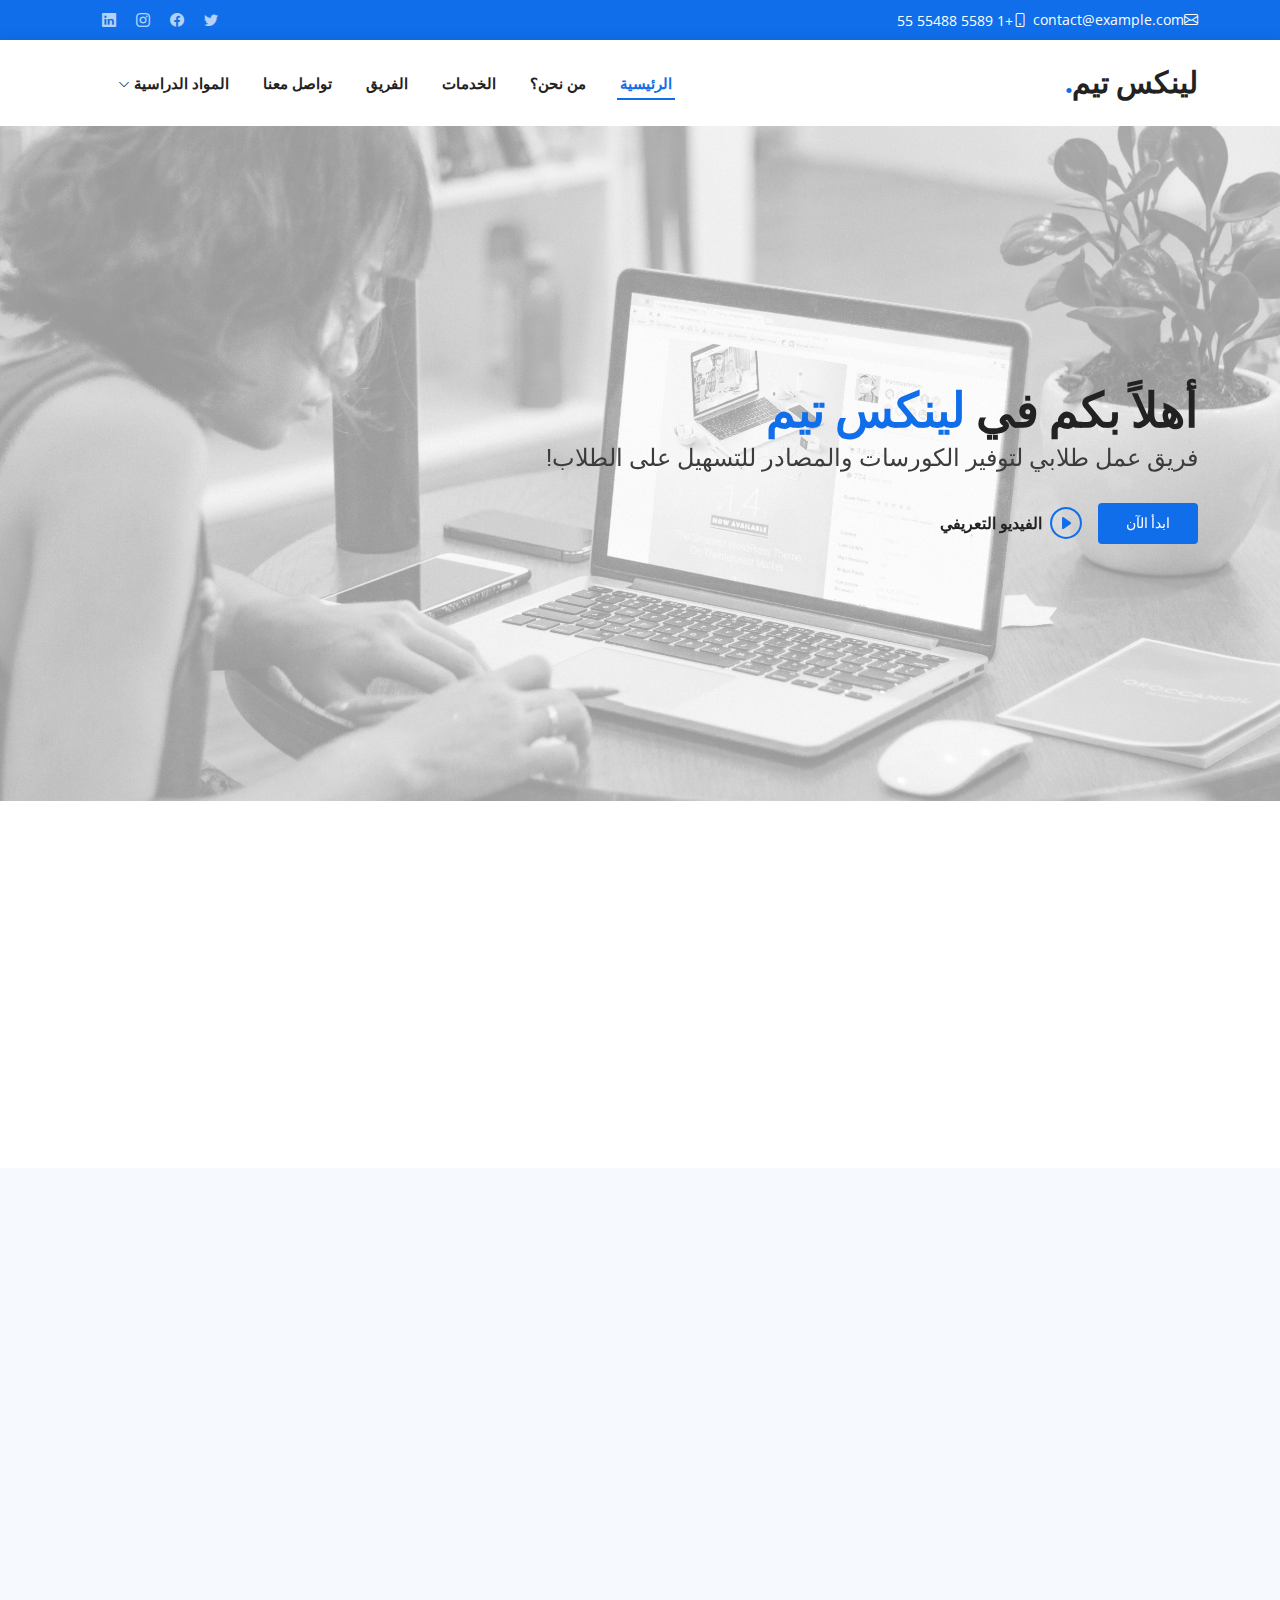
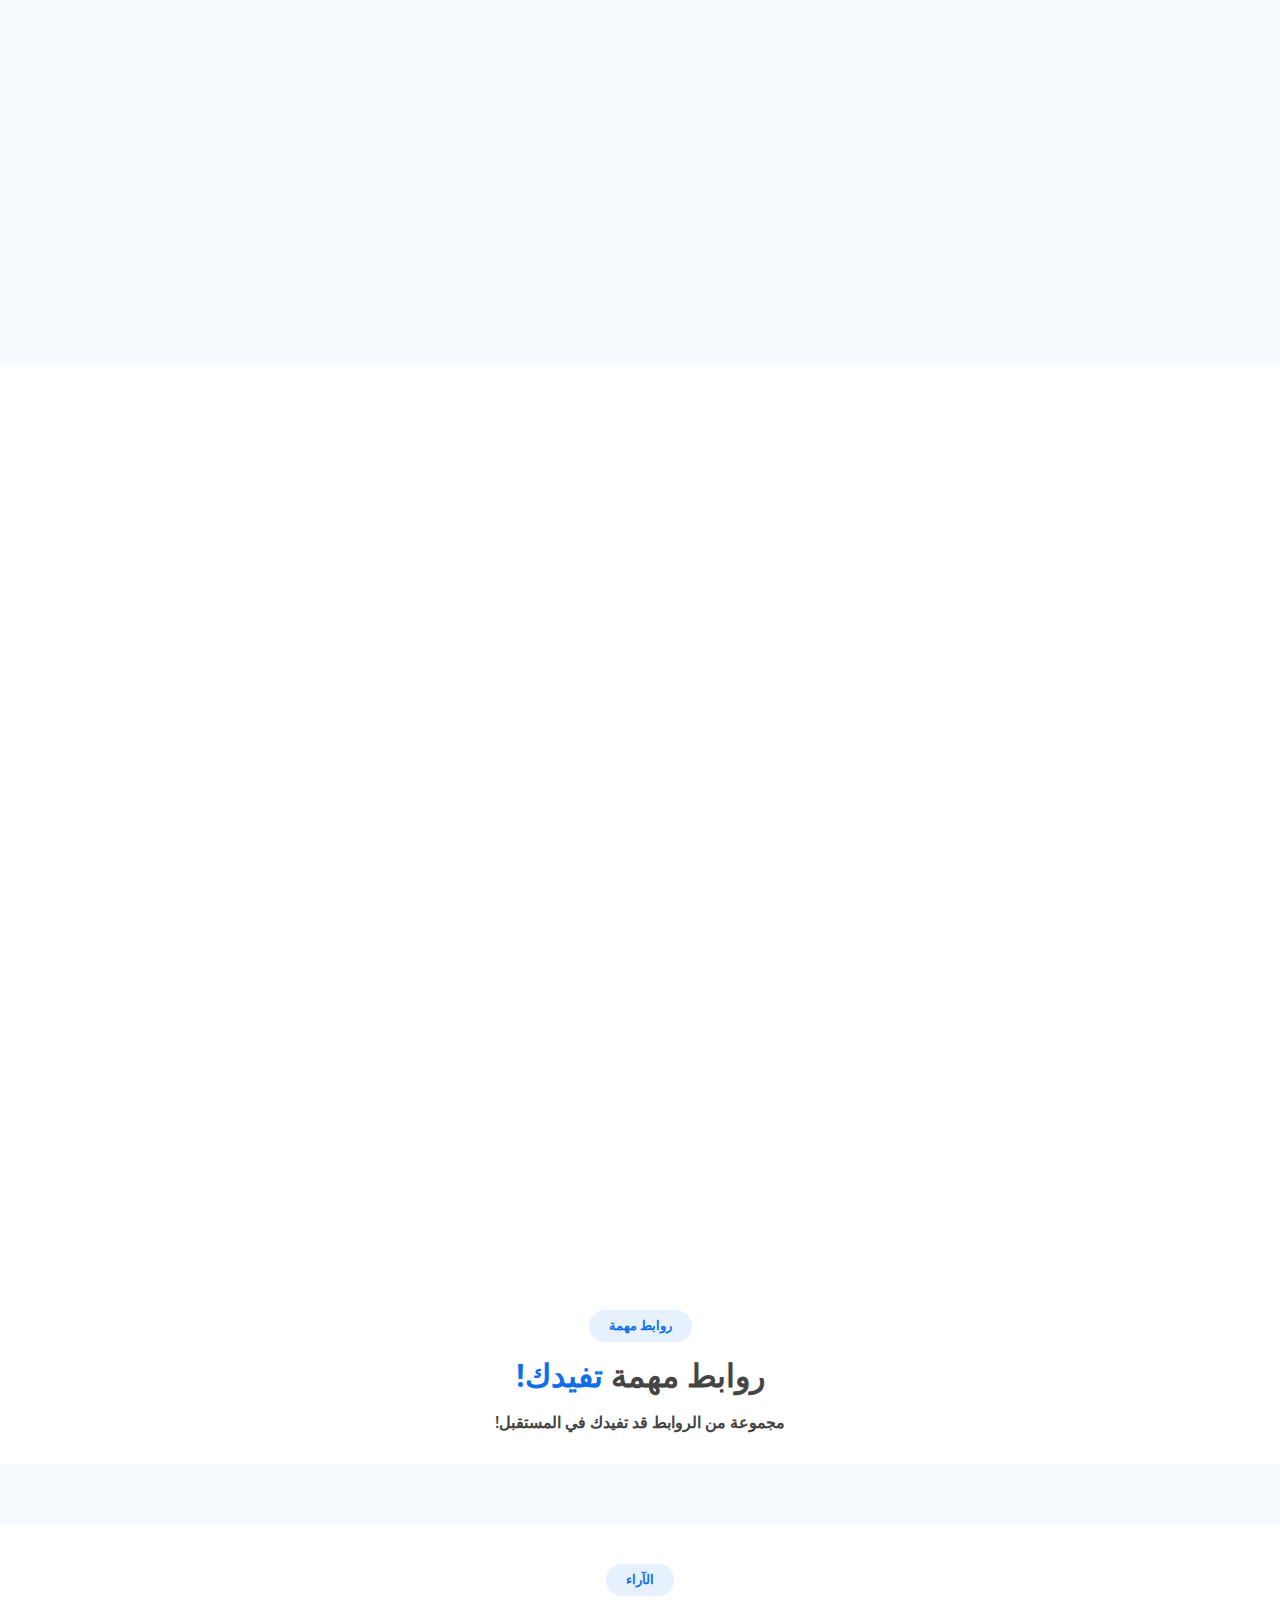
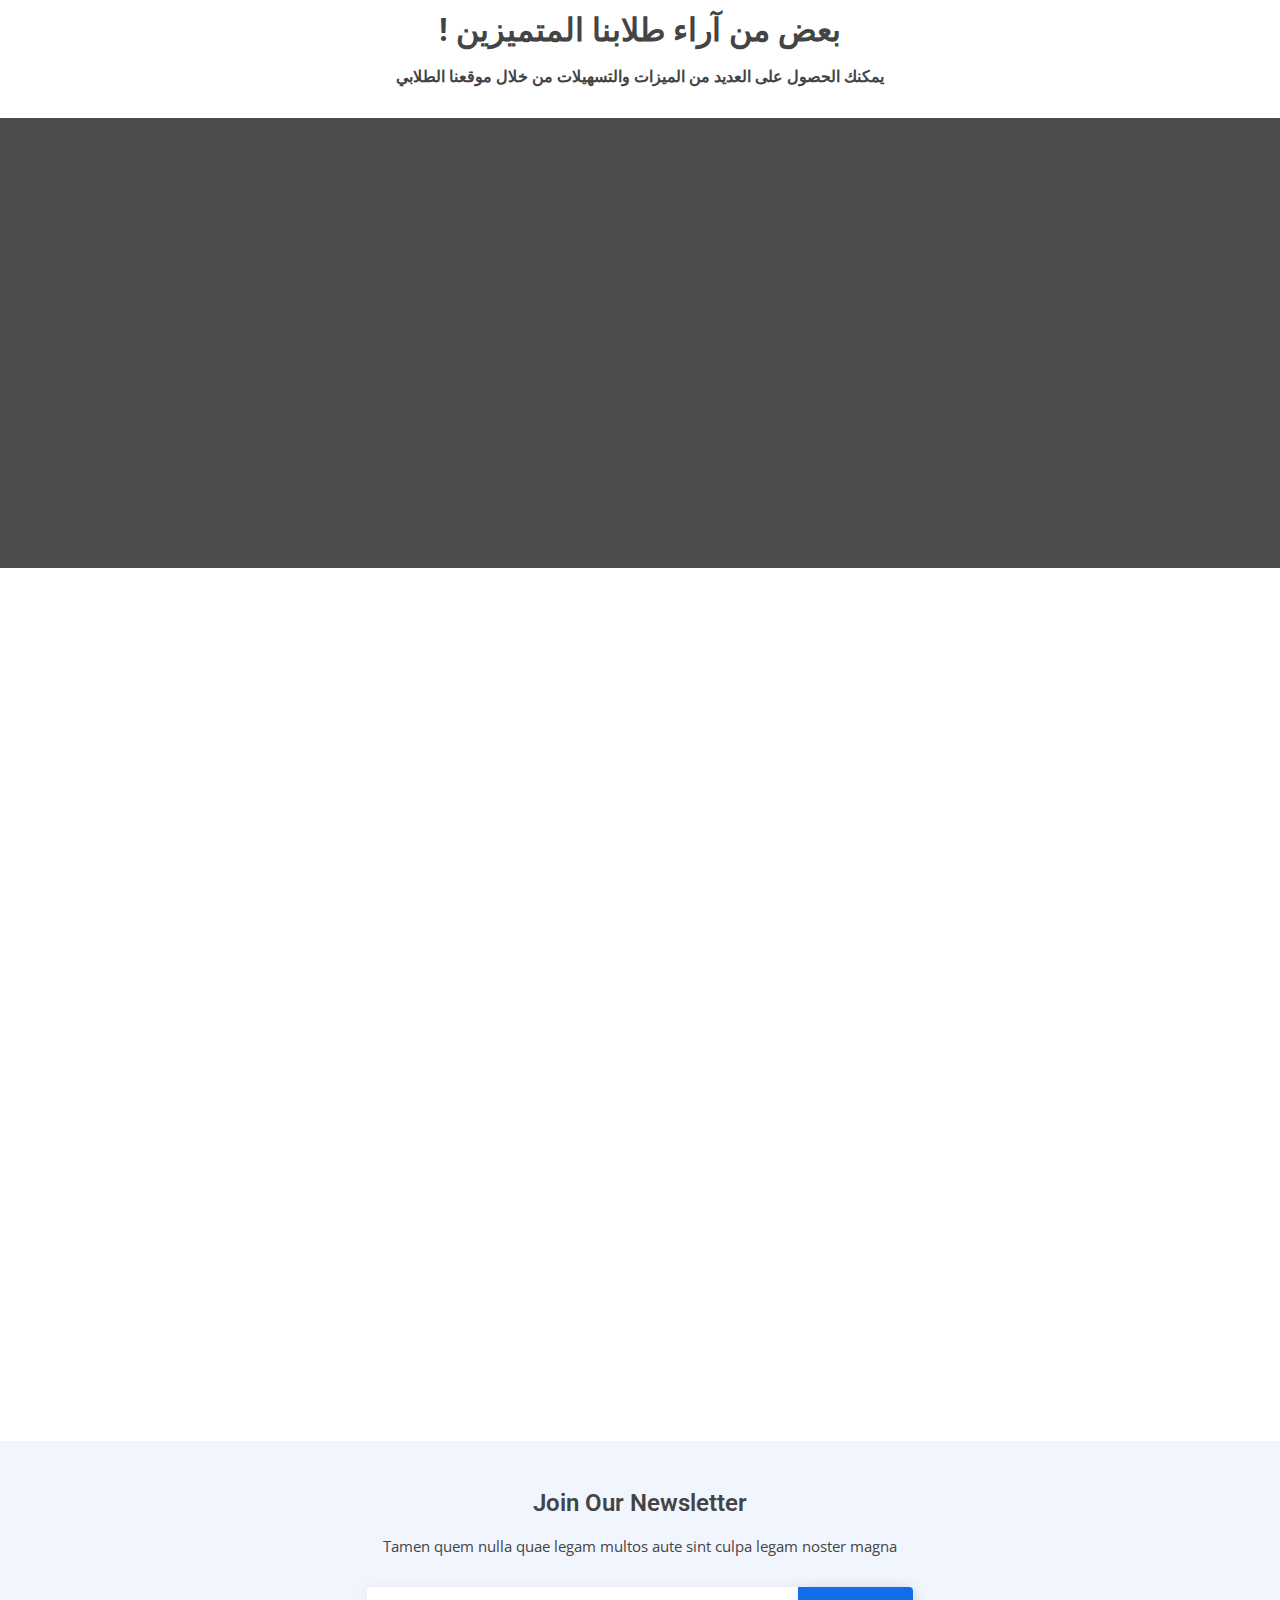
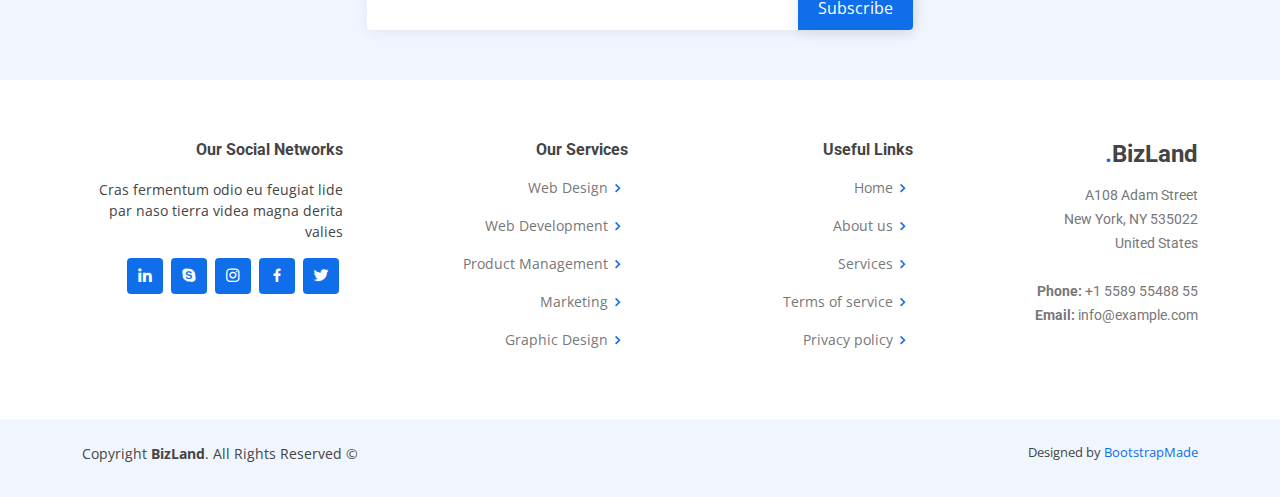
==== index.html @ fef9c62d "Add files via upload" ====
<!DOCTYPE html>
<html lang="ar" dir="rtl">
  <head>
    <!-- Required meta tags -->
    <meta charset="utf-8">
    <meta name="viewport" content="width=device-width, initial-scale=1">

    <!-- Bootstrap CSS -->
    <link rel="stylesheet" href="https://cdn.jsdelivr.net/npm/bootstrap@5.0.1/dist/css/bootstrap.rtl.min.css" integrity="sha384-LPvXVVAlyPoBSGkX8UddpctDks+1P4HG8MhT7/YwqHtJ40bstjzCqjj+VVVDhsCo" crossorigin="anonymous">
  <title>BizLand Bootstrap Template - Index</title>
  <meta content="" name="description">
  <meta content="" name="keywords">

  <!-- Favicons -->
  <link href="assets/img/favicon.png" rel="icon">
  <link href="assets/img/apple-touch-icon.png" rel="apple-touch-icon">
  <link rel="stylesheet" href="https://cdnjs.cloudflare.com/ajax/libs/font-awesome/5.15.3/css/all.min.css" referrerpolicy="no-referrer" />

  <!-- Google Fonts -->
  <link href="https://fonts.googleapis.com/css?family=Open+Sans:300,300i,400,400i,600,600i,700,700i|Roboto:300,300i,400,400i,500,500i,600,600i,700,700i|Poppins:300,300i,400,400i,500,500i,600,600i,700,700i" rel="stylesheet">

  <!-- Vendor CSS Files -->
  <link href="assets/vendor/aos/aos.css" rel="stylesheet">
  <link href="assets/vendor/bootstrap/css/bootstrap.min.css" rel="stylesheet">
  <link href="assets/vendor/bootstrap-icons/bootstrap-icons.css" rel="stylesheet">
  <link href="assets/vendor/boxicons/css/boxicons.min.css" rel="stylesheet">
  <link href="assets/vendor/glightbox/css/glightbox.min.css" rel="stylesheet">
  <link href="assets/vendor/swiper/swiper-bundle.min.css" rel="stylesheet">

  <!-- Template Main CSS File -->
  <link href="assets/css/style.css" rel="stylesheet">


  <!-- ======================================================== -->
  
</head>

<body>

  <!-- ======= Top Bar ======= -->
  <section id="topbar" class="d-flex align-items-center">
    <div class="container d-flex justify-content-center justify-content-md-between">
      <div class="contact-info d-flex align-items-center">
        <i class="bi bi-envelope d-flex align-items-center"><a href="mailto:contact@example.com">contact@example.com</a></i>
        <i class="bi bi-phone d-flex align-items-center ms-4"><span>+1 5589 55488 55</span></i>
      </div>
      <div class="social-links d-none d-md-flex align-items-center">
        <a href="#" class="twitter"><i class="bi bi-twitter"></i></a>
        <a href="#" class="facebook"><i class="bi bi-facebook"></i></a>
        <a href="#" class="instagram"><i class="bi bi-instagram"></i></a>
        <a href="#" class="linkedin"><i class="bi bi-linkedin"></i></i></a>
      </div>
    </div>
  </section>

  <!-- ======= Header ======= -->
  <header id="header" class="d-flex align-items-center">
    <div class="container d-flex align-items-center justify-content-between">

      <h1 class="logo"><a href="index.html">لينكس تيم<span>.</span></a></h1>
      <!-- Uncomment below if you prefer to use an image logo -->
      <!-- <a href="index.html" class="logo"><img src="assets/img/logo.png" alt=""></a>-->

      <nav id="navbar" class="navbar">
        <ul>
          <li><a class="nav-link scrollto active" href="#hero">الرئيسية</a></li>
          <li><a class="nav-link scrollto" href="#about">من نحن؟</a></li>
          <li><a class="nav-link scrollto" href="#services">الخدمات</a></li>
          <li><a class="nav-link scrollto" href="#team">الفريق</a></li>
       
          <li><a class="nav-link scrollto" href="#contact">تواصل معنا</a></li>
             <li class="dropdown"><a href="#"><span>المواد الدراسية</span> <i class="bi bi-chevron-down"></i></a>
            
                <ul>
                  <li><a href="inner-page.html" class="dropdown-item"><i class="fas fa-user-circle fa-10x"></i>السنة الأولى</a></a></li>
                  <li><a href="#" class="dropdown-item"><i class="fas fa-user-cog fa-3x" ></i> السنة الثانية</a></a></li>
                  <li><a href="#" class="dropdown-item"><i class="fa fa-calendar-o fa-3x"></i> السنة الثالثة</a></a></li>
                  <li><a href="#" class="dropdown-item"><i class="fas fa-sign-out-alt fa-3x"></i> السنة الرابعة</a></a></li>
                  <li><div class="dropdown-divider"></div></li>
                  <li><a href="#" class="dropdown-item"><i class="fas fa-sign-out-alt fa-3x"></i> المواد المشتركة</a></a></li>

                </ul>
              </li>
            
            
          </li>
        </ul>
        <i class="bi bi-list mobile-nav-toggle"></i>
      </nav><!-- .navbar -->

    </div>
  </header>
  
  <!-- End Header -->

  <!-- ======= Hero Section ======= -->
  <section id="hero" class="d-flex align-items-center">
    <div class="container" data-aos="zoom-out" data-aos-delay="100">
      <h1>أهلاً بكم في <span>لينكس تيم</span></h1>
      <h2>فريق عمل طلابي لتوفير الكورسات والمصادر للتسهيل على الطلاب!</h2>
      <div class="d-flex">
        <a href="#about" class="btn-get-started scrollto"> ابدأ الآن</a>
        <a href="https://www.youtube.com/watch?v=jDDaplaOz7Q" class="glightbox btn-watch-video"><i class="bi bi-play-circle"> </i><span>  الفيديو التعريفي </span></a>
      </div>
    </div>
  </section><!-- End Hero -->

  <main id="main">

    <!-- ======= Featured Services Section ======= -->
    <section id="featured-services" class="featured-services">
      <div class="container" data-aos="fade-up">

        <div class="row">
          <div class="col-md-6 col-lg-3 d-flex align-items-stretch mb-5 mb-lg-0">
            <div class="icon-box" data-aos="fade-up" data-aos-delay="100">
              <div class="icon"><i class="bx bxl-dribbble"></i></div>
              <h4 class="title"><a href="">كورسات</a></h4>
              <p class="description">نوفر لكم أفضل المصادر التعليمية لمساعدتك في الدراسة</p>
            </div>
          </div>

          <div class="col-md-6 col-lg-3 d-flex align-items-stretch mb-5 mb-lg-0">
            <div class="icon-box" data-aos="fade-up" data-aos-delay="200">
              <div class="icon"><i class="bx bx-file"></i></div>
              <h4 class="title"><a href="">بنك اسئلة</a></h4>
              <p class="description">نوفر لك العديد من الاسئلة للمواد العلمية</p>
            </div>
          </div>

          <div class="col-md-6 col-lg-3 d-flex align-items-stretch mb-5 mb-lg-0">
            <div class="icon-box" data-aos="fade-up" data-aos-delay="300">
              <div class="icon"><i class="bx bx-tachometer"></i></div>
              <h4 class="title"><a href="">نصائح دراسية</a></h4>
              <p class="description">نصائح دراسية لكيفية دراسة المواد والحصول على اعلى علامة مقدمة من اكفئ الطلاب</p>
            </div>
          </div>

          <div class="col-md-6 col-lg-3 d-flex align-items-stretch mb-5 mb-lg-0">
            <div class="icon-box" data-aos="fade-up" data-aos-delay="400">
              <div class="icon"><i class="bx bx-world"></i></div>
              <h4 class="title"><a href=""></a>ملخصات</h4>
              <p class="description">ملخصات دراسية لحل مشاكل أزمة الكلاب قبل الامتحان والتسهيل لملمة المادة.</p>
            </div>
          </div>

        </div>

      </div>
    </section><!-- End Featured Services Section -->

    <!-- ======= About Section ======= -->
    <section id="about" class="about section-bg">
      <div class="container" data-aos="fade-up">

        <div class="section-title">
          <h2>من نحن؟</h2>
          <h3>تعرّف أكثر <span>من نحن!</span></h3>
          <p>مجموعة من الشباب المتطوعون لمساعدة اكبر فئة طلابية لتسهيل المواد الدراسية عليهم.</p>
        </div>

        <div class="row">
          <div class="col-lg-6" data-aos="fade-right" data-aos-delay="100">
            <img src="assets/img/learn.svg" class="img-fluid" alt="">
          </div>
          <div class="col-lg-6 pt-4 pt-lg-0 content d-flex flex-column justify-content-center" data-aos="fade-up" data-aos-delay="100">
            <h3>هو فريق أكاديمي خدماتي على مستوى جامعة البلقاء التطبيقية!</h3>
            <p class="fst-italic">
             نوفر للطلبة ما يحتاجونه من اسئلة وملخصات ودوسيات وامتحانات بأفضل طريقة وأحدث نسخة منها وبتنظيم وإتقان!
            </p>
            <ul>
              <li>
                <i class="bx bx-store-alt"></i>
                <div>
                  <h5>Ullamco laboris nisi ut aliquip consequat</h5>
                  <p>Magni facilis facilis repellendus cum excepturi quaerat praesentium libre trade</p>
                </div>
              </li>
              <li>
                <i class="bx bx-images"></i>
                <div>
                  <h5>Magnam soluta odio exercitationem reprehenderi</h5>
                  <p>Quo totam dolorum at pariatur aut distinctio dolorum laudantium illo direna pasata redi</p>
                </div>
              </li>
            </ul>
            <p>
              Ullamco laboris nisi ut aliquip ex ea commodo consequat. Duis aute irure dolor in reprehenderit in voluptate
              velit esse cillum dolore eu fugiat nulla pariatur. Excepteur sint occaecat cupidatat non proident, sunt in
              culpa qui officia deserunt mollit anim id est laborum
            </p>
          </div>
        </div>

      </div>
    </section><!-- End About Section -->

    <!-- ======= Skills Section ======= -->
    <!-- <section id="skills" class="skills">
      <div class="container" data-aos="fade-up">

        <div class="row skills-content">

          <div class="col-lg-6">

            <div class="progress">
              <span class="skill">HTML <i class="val">100%</i></span>
              <div class="progress-bar-wrap">
                <div class="progress-bar" role="progressbar" aria-valuenow="100" aria-valuemin="0" aria-valuemax="100"></div>
              </div>
            </div>

            <div class="progress">
              <span class="skill">CSS <i class="val">90%</i></span>
              <div class="progress-bar-wrap">
                <div class="progress-bar" role="progressbar" aria-valuenow="90" aria-valuemin="0" aria-valuemax="100"></div>
              </div>
            </div>

            <div class="progress">
              <span class="skill">JavaScript <i class="val">75%</i></span>
              <div class="progress-bar-wrap">
                <div class="progress-bar" role="progressbar" aria-valuenow="75" aria-valuemin="0" aria-valuemax="100"></div>
              </div>
            </div>

          </div>

          <div class="col-lg-6">

            <div class="progress">
              <span class="skill">PHP <i class="val">80%</i></span>
              <div class="progress-bar-wrap">
                <div class="progress-bar" role="progressbar" aria-valuenow="80" aria-valuemin="0" aria-valuemax="100"></div>
              </div>
            </div>

            <div class="progress">
              <span class="skill">WordPress/CMS <i class="val">90%</i></span>
              <div class="progress-bar-wrap">
                <div class="progress-bar" role="progressbar" aria-valuenow="90" aria-valuemin="0" aria-valuemax="100"></div>
              </div>
            </div>

            <div class="progress">
              <span class="skill">Photoshop <i class="val">55%</i></span>
              <div class="progress-bar-wrap">
                <div class="progress-bar" role="progressbar" aria-valuenow="55" aria-valuemin="0" aria-valuemax="100"></div>
              </div>
            </div>

          </div>

        </div>

      </div>
    </section>End Skills Section -->

    <!-- ======= Counts Section ======= -->
    <section id="counts" class="counts">
      <div class="container" data-aos="fade-up">

        <div class="row">

          <div class="col-lg-3 col-md-6">
            <div class="count-box">
              <i class="bi bi-emoji-smile"></i>
              <span data-purecounter-start="0" data-purecounter-end="232" data-purecounter-duration="1" class="purecounter"></span>
              <p>مصدر تعليمي!</p>
            </div>
          </div>

          <div class="col-lg-3 col-md-6 mt-5 mt-md-0">
            <div class="count-box">
              <i class="bi bi-journal-richtext"></i>
              <span data-purecounter-start="0" data-purecounter-end="521" data-purecounter-duration="1" class="purecounter"></span>
              <p>اسئلة!</p>
            </div>
          </div>

          <div class="col-lg-3 col-md-6 mt-5 mt-lg-0">
            <div class="count-box">
              <i class="bi bi-headset"></i>
              <span data-purecounter-start="0" data-purecounter-end="1463" data-purecounter-duration="1" class="purecounter"></span>
              <p>دوسيات!</p>
            </div>
          </div>

          <div class="col-lg-3 col-md-6 mt-5 mt-lg-0">
            <div class="count-box">
              <i class="bi bi-people"></i>
              <span data-purecounter-start="0" data-purecounter-end="15" data-purecounter-duration="1" class="purecounter"></span>
              <p>تفريغات!</p>
            </div>
          </div>

        </div>

      </div>
    </section><!-- End Counts Section -->

    <!-- ======= Services Section ======= -->
    <section id="services" class="services">
      <div class="container" data-aos="fade-up">

        <div class="section-title">
          <h2>السنوات الدراسية</h2>
          <h3>اختَر السنة الدراسية <span>لمساعدتك!</span></h3>
          <p>يوجد العديد من المواد ومرتبة ومصنفة حسب السنوات الدراسية وهنالك المواد المشتركة بين العديد من التخصصات!</p>
        </div>

        <div class="row">
          <div class="col-lg-3 col-md-6 d-flex align-items-stretch" data-aos="zoom-in" data-aos-delay="100">
            <div class="icon-box">
              <div class="icon"><i class="bx bxl-dribbble"></i></div>
              <h4><a href="./inner-page.html">السنة الدراسية الأولى</a></h4>
              <p>لا بد انك تبحث عن بعض المواد التعليمية مثل التفاضل والتكامل ، ومقدمة البرمجة وبعض المواد الأخرى!  </p>
            </div>
          </div>

          <div class="col-lg-3 col-md-6 d-flex align-items-stretch mt-4 mt-md-0" data-aos="zoom-in" data-aos-delay="200">
            <div class="icon-box">
              <div class="icon"><i class="bx bx-file"></i></div>
              <h4><a href="">السنة الدراسية الثانية</a></h4>
              <p>لا بد انك تبحث عن تفاضل وتكامل 2 ، والبرمجة لطلبات الكلية العلمية ، والمنطق الرقمي وغيرها!</p>
            </div>
          </div>

          <div class="col-lg-3 col-md-6 d-flex align-items-stretch mt-4 mt-lg-0" data-aos="zoom-in" data-aos-delay="300">
            <div class="icon-box">
              <div class="icon"><i class="bx bx-tachometer"></i></div>
              <h4><a href="">السنة الدراسية الثالثة</a></h4>
              <p>لا بد انك تبحث عن البرمجة في لغة جافا ، وبعض المواد المشتركة</p>
            </div>
          </div>

          <div class="col-lg-3 col-md-6 d-flex align-items-stretch mt-4  mt-lg-0" data-aos="zoom-in" data-aos-delay="100">
            <div class="icon-box">
              <div class="icon"><i class="bx bx-world"></i></div>
              <h4><a href="">السنة الدراسية الرابعة</a></h4>
              <p>لا بد انك تبحث عن بعض المصادر المساعدة لمشروع التخرج وبعض الدورات التعليمية بالاضافة لآخر المواد الدراسية في الخطة! </p>
            </div>
          </div>

          <!-- <div class="col-lg-4 col-md-6 d-flex align-items-stretch mt-4" data-aos="zoom-in" data-aos-delay="200">
            <div class="icon-box">
              <div class="icon"><i class="bx bx-slideshow"></i></div>
              <h4><a href="">المواد المشتركة</a></h4>
              <p>لا بد انك تبحث عن بعض المصادر المساعدة في المواد النظرية ، مثل اللغة العربية والانجليزية وبعض المواد الاختيارية الأخرى!  </p>
            </div>
          </div> -->

          <!-- <div class="col-lg-4 col-md-6 d-flex align-items-stretch mt-4" data-aos="zoom-in" data-aos-delay="300">
            <div class="icon-box">
              <div class="icon"><i class="bx bx-arch"></i></div>
              <h4><a href="">UI & UX Services</a></h4>
              <p>UX encompasses all the experiences a person has with a product or service, whereas UI is specific to the means by which people interact with a product or service</p>
            </div>
          </div> -->

        </div>

      </div>
    </section><!-- End Services Section -->

        <!-- ======= Clients Section ======= -->

        <div class="section-title">
          <h2>روابط مهمة</h2>
          <h3>روابط مهمة<span> تفيدك!</span></h3>
          <p>مجموعة من الروابط قد تفيدك في المستقبل!</p>
        </div>
    
        <section id="clients" class="clients section-bg">
          <div class="container" data-aos="zoom-in">
    
            <div class="row">
              
              <div class="col-lg-2 col-md-4 col-6 d-flex align-items-center justify-content-center">
                <a href="#"><img src="https://image.flaticon.com/icons/png/512/2921/2921222.png" class="img-fluid" alt=""></a>
              </div>

              <div class="col-lg-2 col-md-4 col-6 d-flex align-items-center justify-content-center">
                <a target="_blank" data-toggle="نظام التسجيل" title="نظام التسجيل" href="http://appserver.ajloun.bau.edu.jo/reg_new/index.jsp"><img src="https://image.flaticon.com/icons/png/512/1728/1728853.png" class="img-fluid" alt=""></a> 
              </div>
    
              <div class="col-lg-2 col-md-4 col-6 d-flex align-items-center justify-content-center">
                <a target="_blank" data-toggle="نظام التسجيل" title="التعليم الألكتروني" href="http://s3.ebalqa.courses/najlounmoodle/"><img src="https://image.flaticon.com/icons/png/512/3652/3652196.png" class="img-fluid" alt=""></a>
              </div>
    
              <div class="col-lg-2 col-md-4 col-6 d-flex align-items-center justify-content-center">
                <a target="_blank" data-toggle="نظام التسجيل" title="حساب المعدل" href="https://app2.bau.edu.jo:7799/courses/index.jsp?param=1"><img src="https://image.flaticon.com/icons/png/512/2620/2620212.png" class="img-fluid" alt=""></a>
              </div>
    
              <div class="col-lg-2 col-md-4 col-6 d-flex align-items-center justify-content-center">
                <a target="_blank" data-toggle="نظام التسجيل" title="الخطة الدراسية" href="https://www.bau.edu.jo/Plans.aspx"><img src="https://image.flaticon.com/icons/png/512/1055/1055648.png" class="img-fluid" alt=""></a>
              </div>
    
              <div class="col-lg-2 col-md-4 col-6 d-flex align-items-center justify-content-center">
                <a target="_blank" data-toggle="نظام التسجيل" title="التقويم الجامعي" href="https://www.bau.edu.jo/bauar/Units/Reg/media/tagweem_2.pdf"><img src="https://image.flaticon.com/icons/png/512/3652/3652191.png" class="img-fluid" alt=""></a>
              </div>
    
            
    
            </div>
    
          </div>
        </section><!-- End Clients Section -->

    <!-- ======= Testimonials Section ======= -->
         <div class="section-title">
          <h2>الآراء</h2>
          <h3>بعض من آراء طلابنا المتميزين ! </span></h3>
          <p>يمكنك الحصول على العديد من الميزات والتسهيلات من خلال موقعنا الطلابي</p>
        </div>

    <section id="testimonials" class="testimonials">
      
      <div class="container" data-aos="zoom-in">

        
        <div class="testimonials-slider swiper-container" data-aos="fade-up" data-aos-delay="100">
          <div class="swiper-wrapper">

            <div class="swiper-slide">
              <div class="testimonial-item">
                <img src="assets/img/testimonials/testimonials-1.jpg" class="testimonial-img" alt="">
                <h3>Saul Goodman</h3>
                <h4>Ceo &amp; Founder</h4>
                <p>
                  <i class="bx bxs-quote-alt-left quote-icon-left"></i>
                  Proin iaculis purus consequat sem cure digni ssim donec porttitora entum suscipit rhoncus. Accusantium quam, ultricies eget id, aliquam eget nibh et. Maecen aliquam, risus at semper.
                  <i class="bx bxs-quote-alt-right quote-icon-right"></i>
                </p>
              </div>
            </div><!-- End testimonial item -->

            <div class="swiper-slide">
              <div class="testimonial-item">
                <img src="assets/img/testimonials/testimonials-2.jpg" class="testimonial-img" alt="">
                <h3>Sara Wilsson</h3>
                <h4>Designer</h4>
                <p>
                  <i class="bx bxs-quote-alt-left quote-icon-left"></i>
                  Export tempor illum tamen malis malis eram quae irure esse labore quem cillum quid cillum eram malis quorum velit fore eram velit sunt aliqua noster fugiat irure amet legam anim culpa.
                  <i class="bx bxs-quote-alt-right quote-icon-right"></i>
                </p>
              </div>
            </div><!-- End testimonial item -->

            <div class="swiper-slide">
              <div class="testimonial-item">
                <img src="assets/img/testimonials/testimonials-3.jpg" class="testimonial-img" alt="">
                <h3>Jena Karlis</h3>
                <h4>Store Owner</h4>
                <p>
                  <i class="bx bxs-quote-alt-left quote-icon-left"></i>
                  Enim nisi quem export duis labore cillum quae magna enim sint quorum nulla quem veniam duis minim tempor labore quem eram duis noster aute amet eram fore quis sint minim.
                  <i class="bx bxs-quote-alt-right quote-icon-right"></i>
                </p>
              </div>
            </div><!-- End testimonial item -->

            <div class="swiper-slide">
              <div class="testimonial-item">
                <img src="assets/img/testimonials/testimonials-4.jpg" class="testimonial-img" alt="">
                <h3>Matt Brandon</h3>
                <h4>Freelancer</h4>
                <p>
                  <i class="bx bxs-quote-alt-left quote-icon-left"></i>
                  Fugiat enim eram quae cillum dolore dolor amet nulla culpa multos export minim fugiat minim velit minim dolor enim duis veniam ipsum anim magna sunt elit fore quem dolore labore illum veniam.
                  <i class="bx bxs-quote-alt-right quote-icon-right"></i>
                </p>
              </div>
            </div><!-- End testimonial item -->

            <div class="swiper-slide">
              <div class="testimonial-item">
                <img src="assets/img/testimonials/testimonials-5.jpg" class="testimonial-img" alt="">
                <h3>John Larson</h3>
                <h4>Entrepreneur</h4>
                <p>
                  <i class="bx bxs-quote-alt-left quote-icon-left"></i>
                  Quis quorum aliqua sint quem legam fore sunt eram irure aliqua veniam tempor noster veniam enim culpa labore duis sunt culpa nulla illum cillum fugiat legam esse veniam culpa fore nisi cillum quid.
                  <i class="bx bxs-quote-alt-right quote-icon-right"></i>
                </p>
              </div>
            </div><!-- End testimonial item -->

          </div>
          <div class="swiper-pagination"></div>
        </div>

      </div>
    </section>
    
    <!-- End Testimonials Section -->

    <!-- ======= Portfolio Section ======= -->
    <!-- <section id="portfolio" class="portfolio">
      <div class="container" data-aos="fade-up">

        <div class="section-title">
          <h2>Portfolio</h2>
          <h3>Check our <span>Portfolio</span></h3>
          <p>Ut possimus qui ut temporibus culpa velit eveniet modi omnis est adipisci expedita at voluptas atque vitae autem.</p>
        </div>

        <div class="row" data-aos="fade-up" data-aos-delay="100">
          <div class="col-lg-12 d-flex justify-content-center">
            <ul id="portfolio-flters">
              <li data-filter="*" class="filter-active">All</li>
              <li data-filter=".filter-app">App</li>
              <li data-filter=".filter-card">Card</li>
              <li data-filter=".filter-web">Web</li>
            </ul>
          </div>
        </div>

        <div class="row portfolio-container" data-aos="fade-up" data-aos-delay="200">

          <div class="col-lg-4 col-md-6 portfolio-item filter-app">
            <img src="assets/img/portfolio/portfolio-1.jpg" class="img-fluid" alt="">
            <div class="portfolio-info">
              <h4>App 1</h4>
              <p>App</p>
              <a href="assets/img/portfolio/portfolio-1.jpg" data-gallery="portfolioGallery" class="portfolio-lightbox preview-link" title="App 1"><i class="bx bx-plus"></i></a>
              <a href="portfolio-details.html" class="details-link" title="More Details"><i class="bx bx-link"></i></a>
            </div>
          </div>

          <div class="col-lg-4 col-md-6 portfolio-item filter-web">
            <img src="assets/img/portfolio/portfolio-2.jpg" class="img-fluid" alt="">
            <div class="portfolio-info">
              <h4>Web 3</h4>
              <p>Web</p>
              <a href="assets/img/portfolio/portfolio-2.jpg" data-gallery="portfolioGallery" class="portfolio-lightbox preview-link" title="Web 3"><i class="bx bx-plus"></i></a>
              <a href="portfolio-details.html" class="details-link" title="More Details"><i class="bx bx-link"></i></a>
            </div>
          </div>

          <div class="col-lg-4 col-md-6 portfolio-item filter-app">
            <img src="assets/img/portfolio/portfolio-3.jpg" class="img-fluid" alt="">
            <div class="portfolio-info">
              <h4>App 2</h4>
              <p>App</p>
              <a href="assets/img/portfolio/portfolio-3.jpg" data-gallery="portfolioGallery" class="portfolio-lightbox preview-link" title="App 2"><i class="bx bx-plus"></i></a>
              <a href="portfolio-details.html" class="details-link" title="More Details"><i class="bx bx-link"></i></a>
            </div>
          </div>

          <div class="col-lg-4 col-md-6 portfolio-item filter-card">
            <img src="assets/img/portfolio/portfolio-4.jpg" class="img-fluid" alt="">
            <div class="portfolio-info">
              <h4>Card 2</h4>
              <p>Card</p>
              <a href="assets/img/portfolio/portfolio-4.jpg" data-gallery="portfolioGallery" class="portfolio-lightbox preview-link" title="Card 2"><i class="bx bx-plus"></i></a>
              <a href="portfolio-details.html" class="details-link" title="More Details"><i class="bx bx-link"></i></a>
            </div>
          </div>

          <div class="col-lg-4 col-md-6 portfolio-item filter-web">
            <img src="assets/img/portfolio/portfolio-5.jpg" class="img-fluid" alt="">
            <div class="portfolio-info">
              <h4>Web 2</h4>
              <p>Web</p>
              <a href="assets/img/portfolio/portfolio-5.jpg" data-gallery="portfolioGallery" class="portfolio-lightbox preview-link" title="Web 2"><i class="bx bx-plus"></i></a>
              <a href="portfolio-details.html" class="details-link" title="More Details"><i class="bx bx-link"></i></a>
            </div>
          </div>

          <div class="col-lg-4 col-md-6 portfolio-item filter-app">
            <img src="assets/img/portfolio/portfolio-6.jpg" class="img-fluid" alt="">
            <div class="portfolio-info">
              <h4>App 3</h4>
              <p>App</p>
              <a href="assets/img/portfolio/portfolio-6.jpg" data-gallery="portfolioGallery" class="portfolio-lightbox preview-link" title="App 3"><i class="bx bx-plus"></i></a>
              <a href="portfolio-details.html" class="details-link" title="More Details"><i class="bx bx-link"></i></a>
            </div>
          </div>

          <div class="col-lg-4 col-md-6 portfolio-item filter-card">
            <img src="assets/img/portfolio/portfolio-7.jpg" class="img-fluid" alt="">
            <div class="portfolio-info">
              <h4>Card 1</h4>
              <p>Card</p>
              <a href="assets/img/portfolio/portfolio-7.jpg" data-gallery="portfolioGallery" class="portfolio-lightbox preview-link" title="Card 1"><i class="bx bx-plus"></i></a>
              <a href="portfolio-details.html" class="details-link" title="More Details"><i class="bx bx-link"></i></a>
            </div>
          </div>

          <div class="col-lg-4 col-md-6 portfolio-item filter-card">
            <img src="assets/img/portfolio/portfolio-8.jpg" class="img-fluid" alt="">
            <div class="portfolio-info">
              <h4>Card 3</h4>
              <p>Card</p>
              <a href="assets/img/portfolio/portfolio-8.jpg" data-gallery="portfolioGallery" class="portfolio-lightbox preview-link" title="Card 3"><i class="bx bx-plus"></i></a>
              <a href="portfolio-details.html" class="details-link" title="More Details"><i class="bx bx-link"></i></a>
            </div>
          </div>

          <div class="col-lg-4 col-md-6 portfolio-item filter-web">
            <img src="assets/img/portfolio/portfolio-9.jpg" class="img-fluid" alt="">
            <div class="portfolio-info">
              <h4>Web 3</h4>
              <p>Web</p>
              <a href="assets/img/portfolio/portfolio-9.jpg" data-gallery="portfolioGallery" class="portfolio-lightbox preview-link" title="Web 3"><i class="bx bx-plus"></i></a>
              <a href="portfolio-details.html" class="details-link" title="More Details"><i class="bx bx-link"></i></a>
            </div>
          </div>

        </div>

      </div>
    </section>
     -->
    <!-- End Portfolio Section -->

    <!-- ======= Team Section ======= -->
    <!-- <section id="team" class="team section-bg">
      <div class="container" data-aos="fade-up">

        <div class="section-title">
          <h2>فريق العمل</h2>
          <h3>فريق العمل المتطوع <span>للموقع</span></h3>
          <p>Ut possimus qui ut temporibus culpa velit eveniet modi omnis est adipisci expedita at voluptas atque vitae autem.</p>
        </div>

        <div class="row">

          <div class="col-lg-3 col-md-6 d-flex align-items-stretch" data-aos="fade-up" data-aos-delay="100">
            <div class="member">
              <div class="member-img">
                <img src="assets/img/team/img1.jpg" class="img-fluid" alt="">
                <div class="social">
                  <a href=""><i class="bi bi-twitter"></i></a>
                  <a href=""><i class="bi bi-facebook"></i></a>
                  <a href=""><i class="bi bi-instagram"></i></a>
                  <a href=""><i class="bi bi-linkedin"></i></a>
                </div>
              </div>
              <div class="member-info">
                <h4>عبدالكريم الديك</h4>
                <span>مصمم مواقع ويب</span>
              </div>
            </div>
          </div>

          <div class="col-lg-3 col-md-6 d-flex align-items-stretch" data-aos="fade-up" data-aos-delay="200">
            <div class="member">
              <div class="member-img">
                <img src="assets/img/team/img2.jpg" class="img-fluid" alt="">
                <div class="social">
                  <a href=""><i class="bi bi-twitter"></i></a>
                  <a href=""><i class="bi bi-facebook"></i></a>
                  <a href=""><i class="bi bi-instagram"></i></a>
                  <a href=""><i class="bi bi-linkedin"></i></a>
                </div>
              </div>
              <div class="member-info">
                <h4>طارق ثابت</h4>
                <span>مصمم مواقع ويب</span>
              </div>
            </div>
          </div>

          <div class="col-lg-3 col-md-6 d-flex align-items-stretch" data-aos="fade-up" data-aos-delay="300">
            <div class="member">
              <div class="member-img">
                <img src="assets/img/team/img3.jpg" class="img-fluid" alt="">
                <div class="social">
                  <a href=""><i class="bi bi-twitter"></i></a>
                  <a href=""><i class="bi bi-facebook"></i></a>
                  <a href=""><i class="bi bi-instagram"></i></a>
                  <a href=""><i class="bi bi-linkedin"></i></a>
                </div>
              </div>
              <div class="member-info">
                <h4>احمد الساخن</h4>
                <span>مطور مواقع ويب</span>
              </div>
            </div>
          </div>

          <div class="col-lg-3 col-md-6 d-flex align-items-stretch" data-aos="fade-up" data-aos-delay="400">
            <div class="member">
              <div class="member-img">
                <img src="assets/img/team/team-4.jpg" class="img-fluid" alt="">
                <div class="social">
                  <a href=""><i class="bi bi-twitter"></i></a>
                  <a href=""><i class="bi bi-facebook"></i></a>
                  <a href=""><i class="bi bi-instagram"></i></a>
                  <a href=""><i class="bi bi-linkedin"></i></a>
                </div>
              </div>
              <div class="member-info">
                <h4>Amanda Jepson</h4>
                <span>Accountant</span>
              </div>
            </div>
          </div>

        </div>

      </div>
    </section> -->
    
    <!-- End Team Section -->

    <!-- ======= Pricing Section ======= -->
    <!-- <section id="pricing" class="pricing">
      <div class="container" data-aos="fade-up">

        <div class="section-title">
          <h2>Pricing</h2>
          <h3>Check our <span>Pricing</span></h3>
          <p>Ut possimus qui ut temporibus culpa velit eveniet modi omnis est adipisci expedita at voluptas atque vitae autem.</p>
        </div>

        <div class="row">

          <div class="col-lg-3 col-md-6" data-aos="fade-up" data-aos-delay="100">
            <div class="box">
              <h3>Free</h3>
              <h4><sup>$</sup>0<span> / month</span></h4>
              <ul>
                <li>Aida dere</li>
                <li>Nec feugiat nisl</li>
                <li>Nulla at volutpat dola</li>
                <li class="na">Pharetra massa</li>
                <li class="na">Massa ultricies mi</li>
              </ul>
              <div class="btn-wrap">
                <a href="#" class="btn-buy">Buy Now</a>
              </div>
            </div>
          </div>

          <div class="col-lg-3 col-md-6 mt-4 mt-md-0" data-aos="fade-up" data-aos-delay="200">
            <div class="box featured">
              <h3>Business</h3>
              <h4><sup>$</sup>19<span> / month</span></h4>
              <ul>
                <li>Aida dere</li>
                <li>Nec feugiat nisl</li>
                <li>Nulla at volutpat dola</li>
                <li>Pharetra massa</li>
                <li class="na">Massa ultricies mi</li>
              </ul>
              <div class="btn-wrap">
                <a href="#" class="btn-buy">Buy Now</a>
              </div>
            </div>
          </div>

          <div class="col-lg-3 col-md-6 mt-4 mt-lg-0" data-aos="fade-up" data-aos-delay="300">
            <div class="box">
              <h3>Developer</h3>
              <h4><sup>$</sup>29<span> / month</span></h4>
              <ul>
                <li>Aida dere</li>
                <li>Nec feugiat nisl</li>
                <li>Nulla at volutpat dola</li>
                <li>Pharetra massa</li>
                <li>Massa ultricies mi</li>
              </ul>
              <div class="btn-wrap">
                <a href="#" class="btn-buy">Buy Now</a>
              </div>
            </div>
          </div>

          <div class="col-lg-3 col-md-6 mt-4 mt-lg-0" data-aos="fade-up" data-aos-delay="400">
            <div class="box">
              <span class="advanced">Advanced</span>
              <h3>Ultimate</h3>
              <h4><sup>$</sup>49<span> / month</span></h4>
              <ul>
                <li>Aida dere</li>
                <li>Nec feugiat nisl</li>
                <li>Nulla at volutpat dola</li>
                <li>Pharetra massa</li>
                <li>Massa ultricies mi</li>
              </ul>
              <div class="btn-wrap">
                <a href="#" class="btn-buy">Buy Now</a>
              </div>
            </div>
          </div>

        </div>

      </div>
    </section> -->
    <!-- End Pricing Section -->

    <!-- ======= Frequently Asked Questions Section ======= -->
    <!-- <section id="faq" class="faq section-bg">
      <div class="container" data-aos="fade-up">

        <div class="section-title">
          <h2>F.A.Q</h2>
          <h3>Frequently Asked <span>Questions</span></h3>
          <p>Ut possimus qui ut temporibus culpa velit eveniet modi omnis est adipisci expedita at voluptas atque vitae autem.</p>
        </div>

        <div class="row justify-content-center">
          <div class="col-xl-10">
            <ul class="faq-list">

              <li>
                <div data-bs-toggle="collapse" class="collapsed question" href="#faq1">Non consectetur a erat nam at lectus urna duis? <i class="bi bi-chevron-down icon-show"></i><i class="bi bi-chevron-up icon-close"></i></div>
                <div id="faq1" class="collapse" data-bs-parent=".faq-list">
                  <p>
                    Feugiat pretium nibh ipsum consequat. Tempus iaculis urna id volutpat lacus laoreet non curabitur gravida. Venenatis lectus magna fringilla urna porttitor rhoncus dolor purus non.
                  </p>
                </div>
              </li>

              <li>
                <div data-bs-toggle="collapse" href="#faq2" class="collapsed question">Feugiat scelerisque varius morbi enim nunc faucibus a pellentesque? <i class="bi bi-chevron-down icon-show"></i><i class="bi bi-chevron-up icon-close"></i></div>
                <div id="faq2" class="collapse" data-bs-parent=".faq-list">
                  <p>
                    Dolor sit amet consectetur adipiscing elit pellentesque habitant morbi. Id interdum velit laoreet id donec ultrices. Fringilla phasellus faucibus scelerisque eleifend donec pretium. Est pellentesque elit ullamcorper dignissim. Mauris ultrices eros in cursus turpis massa tincidunt dui.
                  </p>
                </div>
              </li>

              <li>
                <div data-bs-toggle="collapse" href="#faq3" class="collapsed question">Dolor sit amet consectetur adipiscing elit pellentesque habitant morbi? <i class="bi bi-chevron-down icon-show"></i><i class="bi bi-chevron-up icon-close"></i></div>
                <div id="faq3" class="collapse" data-bs-parent=".faq-list">
                  <p>
                    Eleifend mi in nulla posuere sollicitudin aliquam ultrices sagittis orci. Faucibus pulvinar elementum integer enim. Sem nulla pharetra diam sit amet nisl suscipit. Rutrum tellus pellentesque eu tincidunt. Lectus urna duis convallis convallis tellus. Urna molestie at elementum eu facilisis sed odio morbi quis
                  </p>
                </div>
              </li>

              <li>
                <div data-bs-toggle="collapse" href="#faq4" class="collapsed question">Ac odio tempor orci dapibus. Aliquam eleifend mi in nulla? <i class="bi bi-chevron-down icon-show"></i><i class="bi bi-chevron-up icon-close"></i></div>
                <div id="faq4" class="collapse" data-bs-parent=".faq-list">
                  <p>
                    Dolor sit amet consectetur adipiscing elit pellentesque habitant morbi. Id interdum velit laoreet id donec ultrices. Fringilla phasellus faucibus scelerisque eleifend donec pretium. Est pellentesque elit ullamcorper dignissim. Mauris ultrices eros in cursus turpis massa tincidunt dui.
                  </p>
                </div>
              </li>

              <li>
                <div data-bs-toggle="collapse" href="#faq5" class="collapsed question">Tempus quam pellentesque nec nam aliquam sem et tortor consequat? <i class="bi bi-chevron-down icon-show"></i><i class="bi bi-chevron-up icon-close"></i></div>
                <div id="faq5" class="collapse" data-bs-parent=".faq-list">
                  <p>
                    Molestie a iaculis at erat pellentesque adipiscing commodo. Dignissim suspendisse in est ante in. Nunc vel risus commodo viverra maecenas accumsan. Sit amet nisl suscipit adipiscing bibendum est. Purus gravida quis blandit turpis cursus in
                  </p>
                </div>
              </li>

              <li>
                <div data-bs-toggle="collapse" href="#faq6" class="collapsed question">Tortor vitae purus faucibus ornare. Varius vel pharetra vel turpis nunc eget lorem dolor? <i class="bi bi-chevron-down icon-show"></i><i class="bi bi-chevron-up icon-close"></i></div>
                <div id="faq6" class="collapse" data-bs-parent=".faq-list">
                  <p>
                    Laoreet sit amet cursus sit amet dictum sit amet justo. Mauris vitae ultricies leo integer malesuada nunc vel. Tincidunt eget nullam non nisi est sit amet. Turpis nunc eget lorem dolor sed. Ut venenatis tellus in metus vulputate eu scelerisque. Pellentesque diam volutpat commodo sed egestas egestas fringilla phasellus faucibus. Nibh tellus molestie nunc non blandit massa enim nec.
                  </p>
                </div>
              </li>

            </ul>
          </div>
        </div>

      </div>
    </section> -->
    
    <!-- End Frequently Asked Questions Section -->

    <!-- ======= Contact Section ======= -->
    <section id="contact" class="contact">
      <div class="container" data-aos="fade-up">

        <div class="section-title">
          <h2>Contact</h2>
          <h3><span>Contact Us</span></h3>
          <p>Ut possimus qui ut temporibus culpa velit eveniet modi omnis est adipisci expedita at voluptas atque vitae autem.</p>
        </div>

        <div class="row" data-aos="fade-up" data-aos-delay="100">
          <div class="col-lg-6">
            <div class="info-box mb-4">
              <i class="bx bx-map"></i>
              <h3>Our Address</h3>
              <p>A108 Adam Street, New York, NY 535022</p>
            </div>
          </div>

          <div class="col-lg-3 col-md-6">
            <div class="info-box  mb-4">
              <i class="bx bx-envelope"></i>
              <h3>Email Us</h3>
              <p>contact@example.com</p>
            </div>
          </div>

          <div class="col-lg-3 col-md-6">
            <div class="info-box  mb-4">
              <i class="bx bx-phone-call"></i>
              <h3>Call Us</h3>
              <p>+1 5589 55488 55</p>
            </div>
          </div>

        </div>

        <div class="row" data-aos="fade-up" data-aos-delay="100">

          <!-- <div class="col-lg-6 ">
            <iframe class="mb-4 mb-lg-0" src="https://www.google.com/maps/embed?pb=!1m14!1m8!1m3!1d12097.433213460943!2d-74.0062269!3d40.7101282!3m2!1i1024!2i768!4f13.1!3m3!1m2!1s0x0%3A0xb89d1fe6bc499443!2sDowntown+Conference+Center!5e0!3m2!1smk!2sbg!4v1539943755621" frameborder="0" style="border:0; width: 100%; height: 384px;" allowfullscreen></iframe>
          </div> -->

          <div class="col-lg-6">
            <form action="forms/contact.php" method="post" role="form" class="php-email-form">
              <div class="row">
                <div class="col form-group">
                  <input type="text" name="name" class="form-control" id="name" placeholder="Your Name" required>
                </div>
                <div class="col form-group">
                  <input type="email" class="form-control" name="email" id="email" placeholder="Your Email" required>
                </div>
              </div>
              <div class="form-group">
                <input type="text" class="form-control" name="subject" id="subject" placeholder="Subject" required>
              </div>
              <div class="form-group">
                <textarea class="form-control" name="message" rows="5" placeholder="Message" required></textarea>
              </div>
              <div class="my-3">
                <div class="loading">Loading</div>
                <div class="error-message"></div>
                <div class="sent-message">Your message has been sent. Thank you!</div>
              </div>
              <div class="text-center"><button type="submit">Send Message</button></div>
            </form>
          </div>

        </div>

      </div>
    </section><!-- End Contact Section -->

  </main><!-- End #main -->

  <!-- ======= Footer ======= -->
  <footer id="footer">

    <div class="footer-newsletter">
      <div class="container">
        <div class="row justify-content-center">
          <div class="col-lg-6">
            <h4>Join Our Newsletter</h4>
            <p>Tamen quem nulla quae legam multos aute sint culpa legam noster magna</p>
            <form action="" method="post">
              <input type="email" name="email"><input type="submit" value="Subscribe">
            </form>
          </div>
        </div>
      </div>
    </div>

    <div class="footer-top">
      <div class="container">
        <div class="row">

          <div class="col-lg-3 col-md-6 footer-contact">
            <h3>BizLand<span>.</span></h3>
            <p>
              A108 Adam Street <br>
              New York, NY 535022<br>
              United States <br><br>
              <strong>Phone:</strong> +1 5589 55488 55<br>
              <strong>Email:</strong> info@example.com<br>
            </p>
          </div>

          <div class="col-lg-3 col-md-6 footer-links">
            <h4>Useful Links</h4>
            <ul>
              <li><i class="bx bx-chevron-right"></i> <a href="#">Home</a></li>
              <li><i class="bx bx-chevron-right"></i> <a href="#">About us</a></li>
              <li><i class="bx bx-chevron-right"></i> <a href="#">Services</a></li>
              <li><i class="bx bx-chevron-right"></i> <a href="#">Terms of service</a></li>
              <li><i class="bx bx-chevron-right"></i> <a href="#">Privacy policy</a></li>
            </ul>
          </div>

          <div class="col-lg-3 col-md-6 footer-links">
            <h4>Our Services</h4>
            <ul>
              <li><i class="bx bx-chevron-right"></i> <a href="#">Web Design</a></li>
              <li><i class="bx bx-chevron-right"></i> <a href="#">Web Development</a></li>
              <li><i class="bx bx-chevron-right"></i> <a href="#">Product Management</a></li>
              <li><i class="bx bx-chevron-right"></i> <a href="#">Marketing</a></li>
              <li><i class="bx bx-chevron-right"></i> <a href="#">Graphic Design</a></li>
            </ul>
          </div>

          <div class="col-lg-3 col-md-6 footer-links">
            <h4>Our Social Networks</h4>
            <p>Cras fermentum odio eu feugiat lide par naso tierra videa magna derita valies</p>
            <div class="social-links mt-3">
              <a href="#" class="twitter"><i class="bx bxl-twitter"></i></a>
              <a href="#" class="facebook"><i class="bx bxl-facebook"></i></a>
              <a href="#" class="instagram"><i class="bx bxl-instagram"></i></a>
              <a href="#" class="google-plus"><i class="bx bxl-skype"></i></a>
              <a href="#" class="linkedin"><i class="bx bxl-linkedin"></i></a>
            </div>
          </div>

        </div>
      </div>
    </div>

    <div class="container py-4">
      <div class="copyright">
        &copy; Copyright <strong><span>BizLand</span></strong>. All Rights Reserved
      </div>
      <div class="credits">
        <!-- All the links in the footer should remain intact. -->
        <!-- You can delete the links only if you purchased the pro version. -->
        <!-- Licensing information: https://bootstrapmade.com/license/ -->
        <!-- Purchase the pro version with working PHP/AJAX contact form: https://bootstrapmade.com/bizland-bootstrap-business-template/ -->
        Designed by <a href="https://bootstrapmade.com/">BootstrapMade</a>
      </div>
    </div>
  </footer><!-- End Footer -->

  <div id="preloader"></div>
  <a href="#" class="back-to-top d-flex align-items-center justify-content-center"><i class="bi bi-arrow-up-short"></i></a>

  <!-- Vendor JS Files -->
  <script src="assets/vendor/aos/aos.js"></script>
  <script src="assets/vendor/bootstrap/js/bootstrap.bundle.min.js"></script>
  <script src="assets/vendor/glightbox/js/glightbox.min.js"></script>
  <script src="assets/vendor/isotope-layout/isotope.pkgd.min.js"></script>
  <script src="assets/vendor/php-email-form/validate.js"></script>
  <script src="assets/vendor/purecounter/purecounter.js"></script>
  <script src="assets/vendor/swiper/swiper-bundle.min.js"></script>
  <script src="assets/vendor/waypoints/noframework.waypoints.js"></script>

  <!-- Template Main JS File -->
  <script src="assets/js/main.js"></script>

</body>

</html>
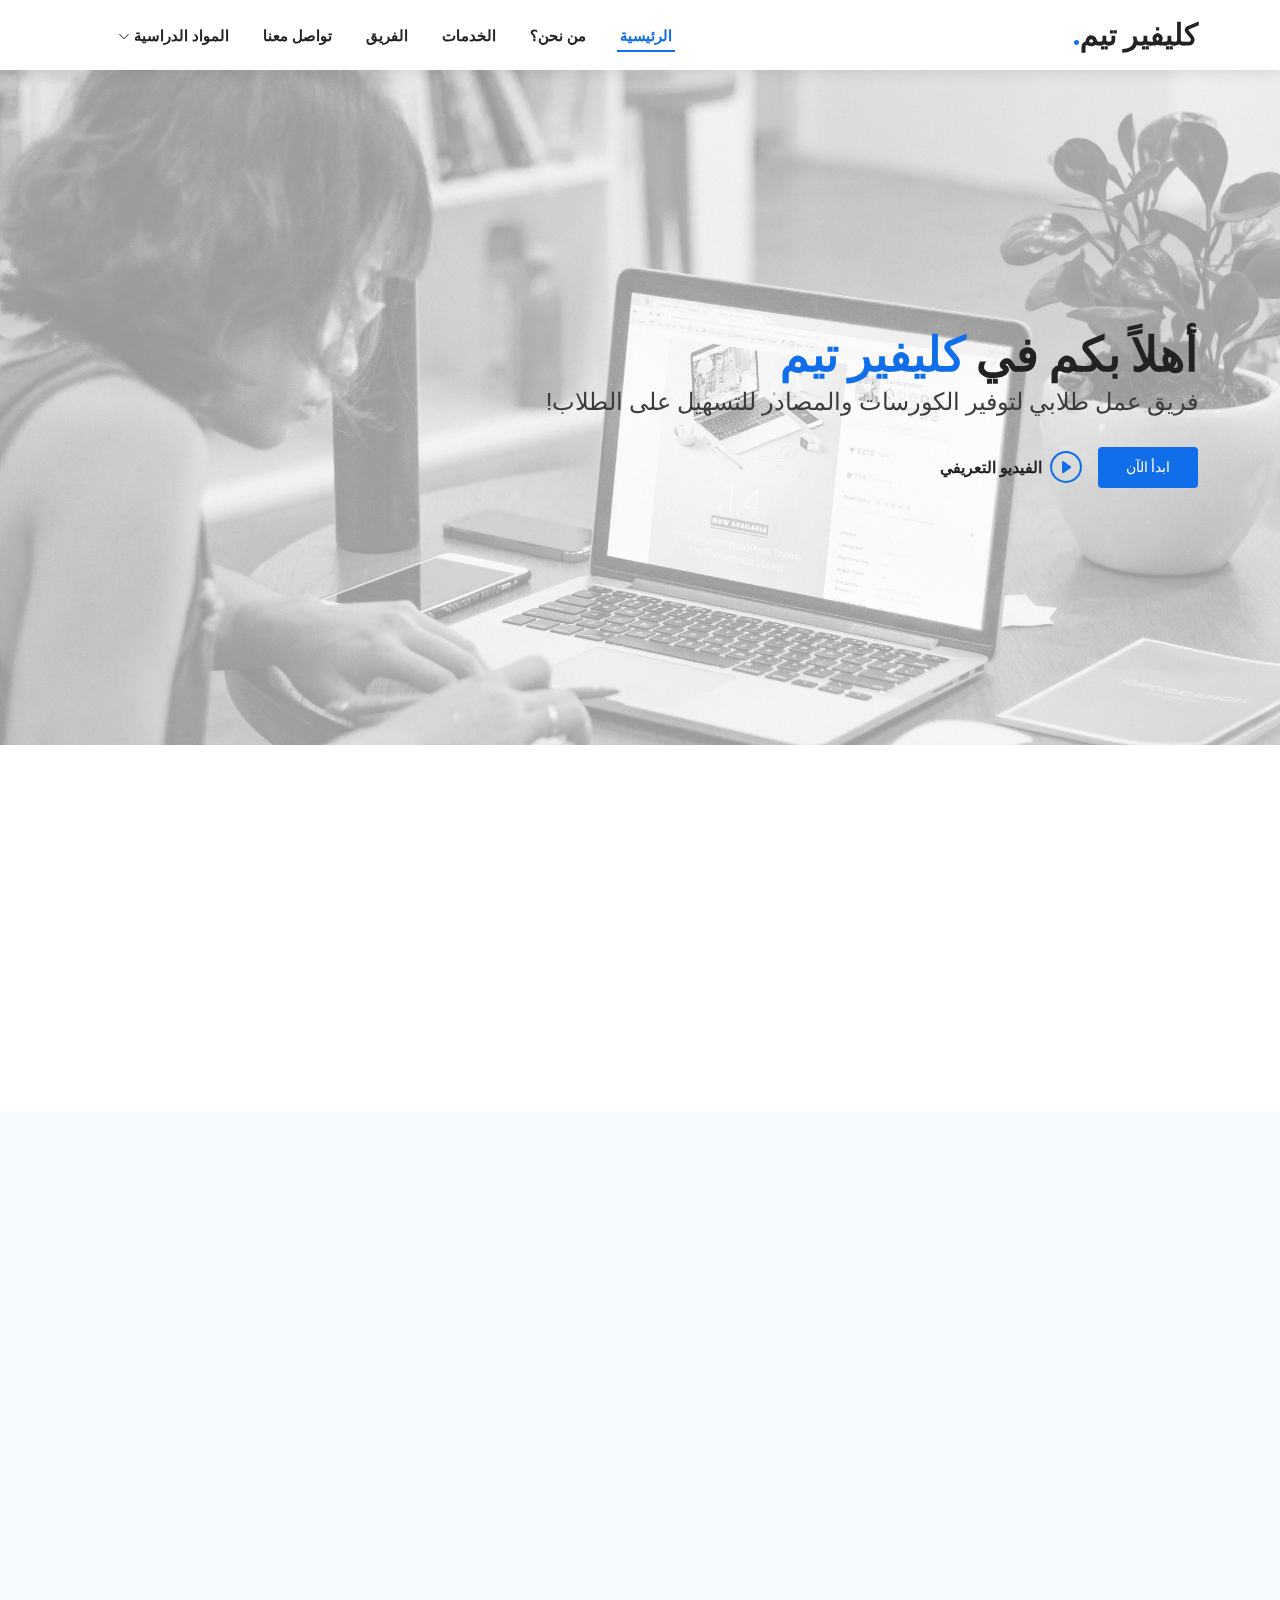
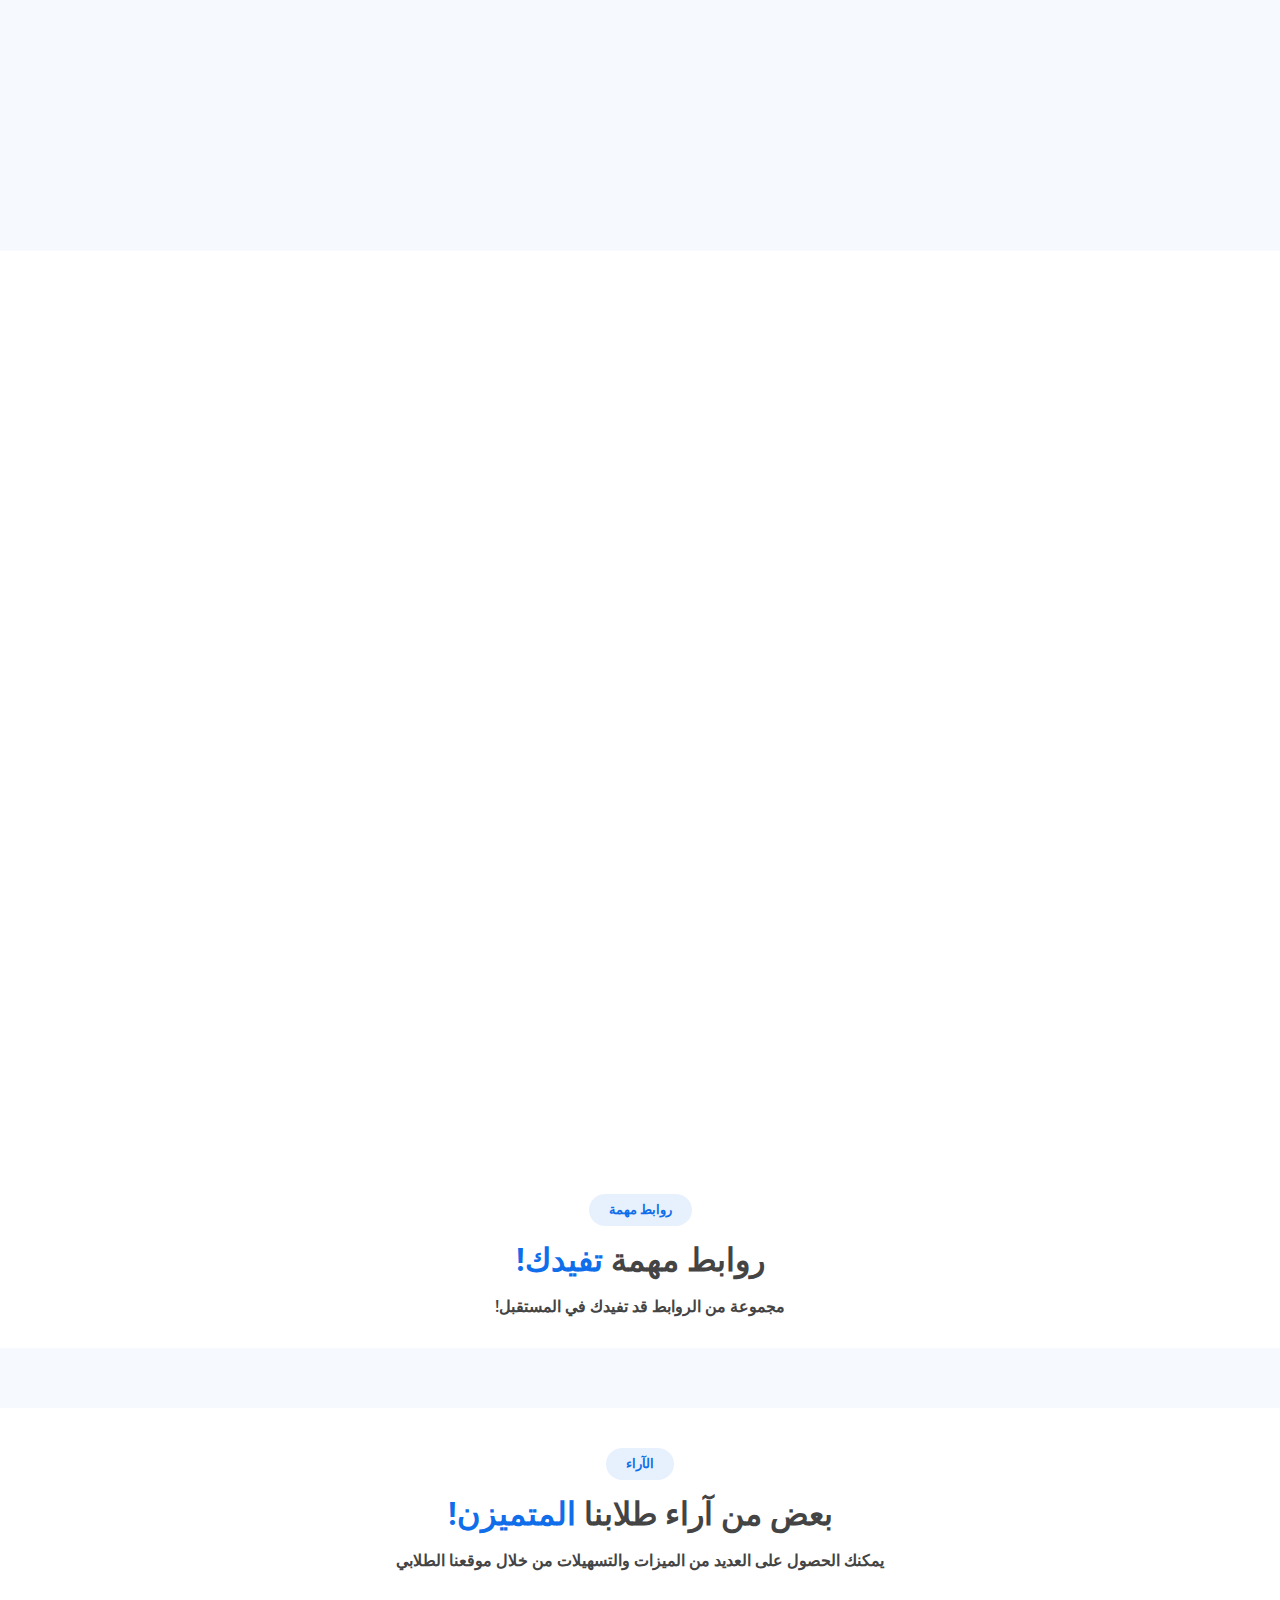
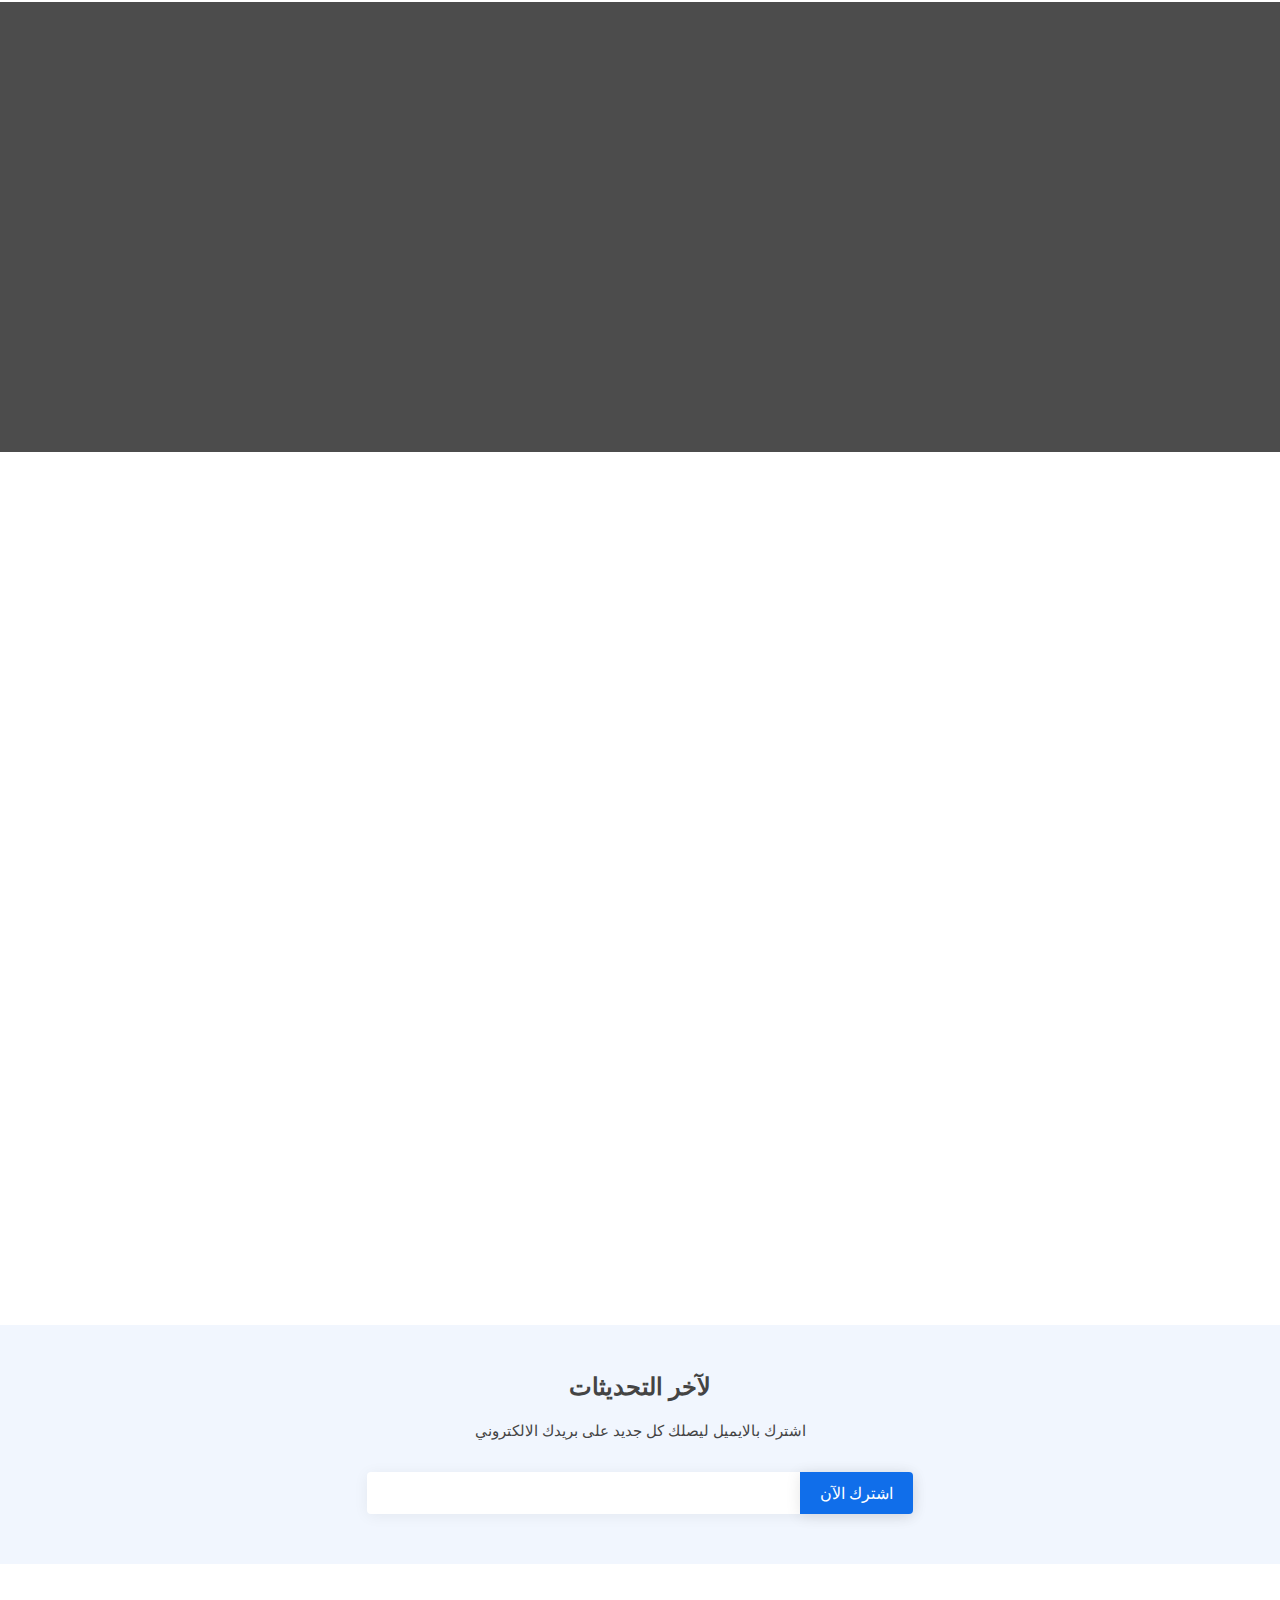
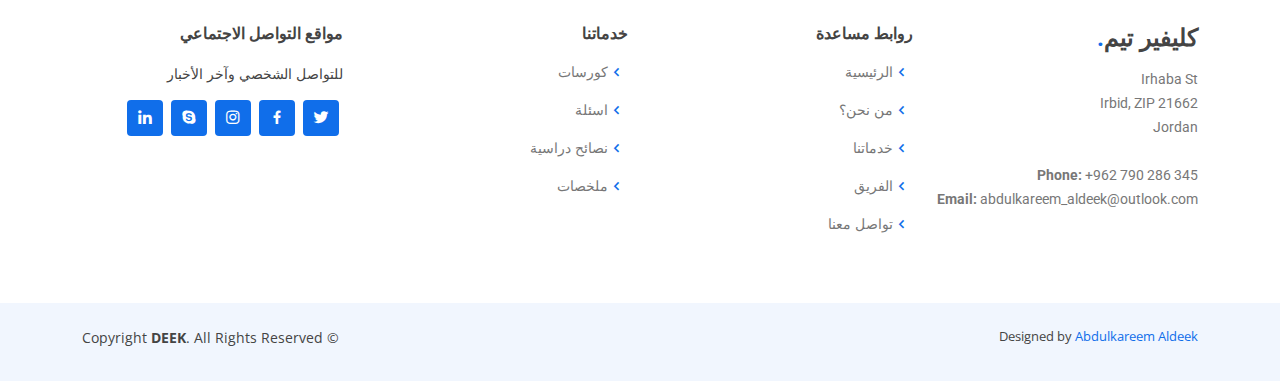
==== commit 6bf7fcfe: "Update index.html" ====
--- a/index.html
+++ b/index.html
@@ -8,7 +8,7 @@
 
     <!-- Bootstrap CSS -->
     <link rel="stylesheet" href="https://cdn.jsdelivr.net/npm/bootstrap@5.0.1/dist/css/bootstrap.rtl.min.css" integrity="sha384-LPvXVVAlyPoBSGkX8UddpctDks+1P4HG8MhT7/YwqHtJ40bstjzCqjj+VVVDhsCo" crossorigin="anonymous">
-  <title>BizLand Bootstrap Template - Index</title>
+  <title>Clever Team</title>
   <meta content="" name="description">
   <meta content="" name="keywords">
 
@@ -39,7 +39,7 @@
 <body>
 
   <!-- ======= Top Bar ======= -->
-  <section id="topbar" class="d-flex align-items-center">
+  <!-- <section id="topbar" class="d-flex align-items-center">
     <div class="container d-flex justify-content-center justify-content-md-between">
       <div class="contact-info d-flex align-items-center">
         <i class="bi bi-envelope d-flex align-items-center"><a href="mailto:contact@example.com">contact@example.com</a></i>
@@ -52,13 +52,13 @@
         <a href="#" class="linkedin"><i class="bi bi-linkedin"></i></i></a>
       </div>
     </div>
-  </section>
+  </section> -->
 
   <!-- ======= Header ======= -->
   <header id="header" class="d-flex align-items-center">
     <div class="container d-flex align-items-center justify-content-between">
 
-      <h1 class="logo"><a href="index.html">لينكس تيم<span>.</span></a></h1>
+      <h1 class="logo"><a href="index.html">كليفير تيم<span>.</span></a></h1>
       <!-- Uncomment below if you prefer to use an image logo -->
       <!-- <a href="index.html" class="logo"><img src="assets/img/logo.png" alt=""></a>-->
 
@@ -73,12 +73,12 @@
              <li class="dropdown"><a href="#"><span>المواد الدراسية</span> <i class="bi bi-chevron-down"></i></a>
             
                 <ul>
-                  <li><a href="inner-page.html" class="dropdown-item"><i class="fas fa-user-circle fa-10x"></i>السنة الأولى</a></a></li>
-                  <li><a href="#" class="dropdown-item"><i class="fas fa-user-cog fa-3x" ></i> السنة الثانية</a></a></li>
-                  <li><a href="#" class="dropdown-item"><i class="fa fa-calendar-o fa-3x"></i> السنة الثالثة</a></a></li>
-                  <li><a href="#" class="dropdown-item"><i class="fas fa-sign-out-alt fa-3x"></i> السنة الرابعة</a></a></li>
+                  <li><a href="inner-page.html" class="dropdown-item"><i class="fas fa-angle-left"></i>السنة الأولى</a></a></li>
+                  <li><a href="#" class="dropdown-item"><i class="fas fa-angle-left"></i>السنة الثانية</a></a></li>
+                  <li><a href="#" class="dropdown-item"><i class="fas fa-angle-left"></i>السنة الثالثة</a></a></li>
+                  <li><a href="#" class="dropdown-item"><i class="fas fa-angle-left"></i>السنة الرابعة</a></a></li>
                   <li><div class="dropdown-divider"></div></li>
-                  <li><a href="#" class="dropdown-item"><i class="fas fa-sign-out-alt fa-3x"></i> المواد المشتركة</a></a></li>
+                  <li><a href="#" class="dropdown-item"><i class="fas fa-angle-left"></i>المواد المشتركة</a></a></li>
 
                 </ul>
               </li>
@@ -97,7 +97,7 @@
   <!-- ======= Hero Section ======= -->
   <section id="hero" class="d-flex align-items-center">
     <div class="container" data-aos="zoom-out" data-aos-delay="100">
-      <h1>أهلاً بكم في <span>لينكس تيم</span></h1>
+      <h1>أهلاً بكم في <span class="shadow1">كليفير تيم</span></h1>
       <h2>فريق عمل طلابي لتوفير الكورسات والمصادر للتسهيل على الطلاب!</h2>
       <div class="d-flex">
         <a href="#about" class="btn-get-started scrollto"> ابدأ الآن</a>
@@ -125,7 +125,7 @@
             <div class="icon-box" data-aos="fade-up" data-aos-delay="200">
               <div class="icon"><i class="bx bx-file"></i></div>
               <h4 class="title"><a href="">بنك اسئلة</a></h4>
-              <p class="description">نوفر لك العديد من الاسئلة للمواد العلمية</p>
+              <p class="description">نوفر لك العديد من الاسئلة للسنوات السابقة وبعض من الاسئلة المتوقعة والتدريبية</p>
             </div>
           </div>
 
@@ -140,7 +140,7 @@
           <div class="col-md-6 col-lg-3 d-flex align-items-stretch mb-5 mb-lg-0">
             <div class="icon-box" data-aos="fade-up" data-aos-delay="400">
               <div class="icon"><i class="bx bx-world"></i></div>
-              <h4 class="title"><a href=""></a>ملخصات</h4>
+              <h4 class="title"><a href="">ملخصات</a></h4>
               <p class="description">ملخصات دراسية لحل مشاكل أزمة الكلاب قبل الامتحان والتسهيل لملمة المادة.</p>
             </div>
           </div>
@@ -159,36 +159,34 @@
           <h3>تعرّف أكثر <span>من نحن!</span></h3>
           <p>مجموعة من الشباب المتطوعون لمساعدة اكبر فئة طلابية لتسهيل المواد الدراسية عليهم.</p>
         </div>
+          
 
         <div class="row">
           <div class="col-lg-6" data-aos="fade-right" data-aos-delay="100">
-            <img src="assets/img/learn.svg" class="img-fluid" alt="">
+            <img src="assets/img/book-lovers.svg" class="img-fluid w-75" alt="">
           </div>
           <div class="col-lg-6 pt-4 pt-lg-0 content d-flex flex-column justify-content-center" data-aos="fade-up" data-aos-delay="100">
-            <h3>هو فريق أكاديمي خدماتي على مستوى جامعة البلقاء التطبيقية!</h3>
+            <h3> فريق أكاديمي خدماتي على مستوى جامعة البلقاء التطبيقية!</h3>
             <p class="fst-italic">
-             نوفر للطلبة ما يحتاجونه من اسئلة وملخصات ودوسيات وامتحانات بأفضل طريقة وأحدث نسخة منها وبتنظيم وإتقان!
             </p>
             <ul>
               <li>
                 <i class="bx bx-store-alt"></i>
                 <div>
-                  <h5>Ullamco laboris nisi ut aliquip consequat</h5>
-                  <p>Magni facilis facilis repellendus cum excepturi quaerat praesentium libre trade</p>
+                  <h5>نوفر للطلبة ما يحتاجونه من اسئلة وملخصات ودوسيات وامتحانات بأفضل طريقة </h5>
+                  <p>والعديد من الميزات المجانية تمامًا</p>
                 </div>
               </li>
               <li>
                 <i class="bx bx-images"></i>
                 <div>
-                  <h5>Magnam soluta odio exercitationem reprehenderi</h5>
-                  <p>Quo totam dolorum at pariatur aut distinctio dolorum laudantium illo direna pasata redi</p>
+                  <h5>العديد من المصادر العلمية والتعليمية </h5>
+                  <p>افضل الطرق والاساليب التدريسية الحديثة لكل ما هو مناسب للطالب</p>
                 </div>
               </li>
             </ul>
-            <p>
-              Ullamco laboris nisi ut aliquip ex ea commodo consequat. Duis aute irure dolor in reprehenderit in voluptate
-              velit esse cillum dolore eu fugiat nulla pariatur. Excepteur sint occaecat cupidatat non proident, sunt in
-              culpa qui officia deserunt mollit anim id est laborum
+            <p class="text-center">
+              وهذه المبادرة تم إطلاقها إيمانًا بقوله تعالى :<br> <span class="fw-bold">{ يَرْفَعِ اللَّهُ الَّذِينَ آمَنُوا مِنْكُمْ وَ الَّذِينَ أُوتُوا الْعِلْمَ دَرَجَات}</span> <br>ونطمح لمساعدة العديد من الطلاب الطموحين في إرثاء مجتمعنا بالكفاءات والعلوم النافعة 
             </p>
           </div>
         </div>
@@ -266,7 +264,7 @@
           <div class="col-lg-3 col-md-6">
             <div class="count-box">
               <i class="bi bi-emoji-smile"></i>
-              <span data-purecounter-start="0" data-purecounter-end="232" data-purecounter-duration="1" class="purecounter"></span>
+              <span data-purecounter-start="0" data-purecounter-end="10" data-purecounter-duration="1" class="purecounter"></span>
               <p>مصدر تعليمي!</p>
             </div>
           </div>
@@ -411,7 +409,7 @@
     <!-- ======= Testimonials Section ======= -->
          <div class="section-title">
           <h2>الآراء</h2>
-          <h3>بعض من آراء طلابنا المتميزين ! </span></h3>
+            <h3>بعض من آراء طلابنا <span>المتميزن!</span></h3>
           <p>يمكنك الحصول على العديد من الميزات والتسهيلات من خلال موقعنا الطلابي</p>
         </div>
 
@@ -873,70 +871,70 @@
     <!-- End Frequently Asked Questions Section -->
 
     <!-- ======= Contact Section ======= -->
-    <section id="contact" class="contact">
-      <div class="container" data-aos="fade-up">
+    <section id="contact" class="contact ">
+      <div class="container " data-aos="fade-up">
 
         <div class="section-title">
-          <h2>Contact</h2>
-          <h3><span>Contact Us</span></h3>
-          <p>Ut possimus qui ut temporibus culpa velit eveniet modi omnis est adipisci expedita at voluptas atque vitae autem.</p>
+          <h2>تواصل</h2>
+          <h3><span>تواصل معنا</span></h3>
+          <p>لأي استفسار او لتكن جزءً من الفريق تواصل معنا عبر الفورم التالي  ، نتطلّع إلى التعاون معًا .</p>
         </div>
 
         <div class="row" data-aos="fade-up" data-aos-delay="100">
           <div class="col-lg-6">
             <div class="info-box mb-4">
               <i class="bx bx-map"></i>
-              <h3>Our Address</h3>
-              <p>A108 Adam Street, New York, NY 535022</p>
+              <h3>عنواننا</h3>
+              <p>اربد, الزرقاء</p>
             </div>
           </div>
 
           <div class="col-lg-3 col-md-6">
             <div class="info-box  mb-4">
               <i class="bx bx-envelope"></i>
-              <h3>Email Us</h3>
-              <p>contact@example.com</p>
+              <h3>البريد الإلكتروني</h3>
+              <p>abdulkareem_aldeek@outlook.com</p>
             </div>
           </div>
 
           <div class="col-lg-3 col-md-6">
             <div class="info-box  mb-4">
               <i class="bx bx-phone-call"></i>
-              <h3>Call Us</h3>
-              <p>+1 5589 55488 55</p>
-            </div>
-          </div>
-
-        </div>
-
-        <div class="row" data-aos="fade-up" data-aos-delay="100">
+              <h3>الهاتف الخلوي</h3>
+              <p>+٩٦٢ ٧٩٠ ٢٦٨ ٣٤٥   </p>
+            </div>
+          </div>
+
+        </div>
+
+        <div class="row " data-aos="fade-up" data-aos-delay="100">
 
           <!-- <div class="col-lg-6 ">
             <iframe class="mb-4 mb-lg-0" src="https://www.google.com/maps/embed?pb=!1m14!1m8!1m3!1d12097.433213460943!2d-74.0062269!3d40.7101282!3m2!1i1024!2i768!4f13.1!3m3!1m2!1s0x0%3A0xb89d1fe6bc499443!2sDowntown+Conference+Center!5e0!3m2!1smk!2sbg!4v1539943755621" frameborder="0" style="border:0; width: 100%; height: 384px;" allowfullscreen></iframe>
           </div> -->
 
-          <div class="col-lg-6">
+          <div class="col-lg-6 justifiy-content-center align-items-center ">
             <form action="forms/contact.php" method="post" role="form" class="php-email-form">
               <div class="row">
                 <div class="col form-group">
-                  <input type="text" name="name" class="form-control" id="name" placeholder="Your Name" required>
+                  <input type="text" name="name" class="form-control" id="name" placeholder="اسمك" required>
                 </div>
                 <div class="col form-group">
-                  <input type="email" class="form-control" name="email" id="email" placeholder="Your Email" required>
+                  <input type="email" class="form-control" name="email" id="email" placeholder="البريد الإلكتروني" required>
                 </div>
               </div>
               <div class="form-group">
-                <input type="text" class="form-control" name="subject" id="subject" placeholder="Subject" required>
+                <input type="text" class="form-control" name="subject" id="subject" placeholder="الموضوع" required>
               </div>
               <div class="form-group">
-                <textarea class="form-control" name="message" rows="5" placeholder="Message" required></textarea>
+                <textarea class="form-control" name="message" rows="5" placeholder="الرسالة" required></textarea>
               </div>
               <div class="my-3">
                 <div class="loading">Loading</div>
                 <div class="error-message"></div>
                 <div class="sent-message">Your message has been sent. Thank you!</div>
               </div>
-              <div class="text-center"><button type="submit">Send Message</button></div>
+              <div class="text-center"><button type="submit">إرسال الرسالة</button></div>
             </form>
           </div>
 
@@ -950,14 +948,14 @@
   <!-- ======= Footer ======= -->
   <footer id="footer">
 
-    <div class="footer-newsletter">
+  <div class="footer-newsletter">
       <div class="container">
         <div class="row justify-content-center">
           <div class="col-lg-6">
-            <h4>Join Our Newsletter</h4>
-            <p>Tamen quem nulla quae legam multos aute sint culpa legam noster magna</p>
+            <h4>لآخر التحديثات</h4>
+            <p>اشترك بالايميل ليصلك كل جديد على بريدك الالكتروني</p>
             <form action="" method="post">
-              <input type="email" name="email"><input type="submit" value="Subscribe">
+              <input type="email" name="email"><input type="submit" value="اشترك الآن">
             </form>
           </div>
         </div>
@@ -969,41 +967,41 @@
         <div class="row">
 
           <div class="col-lg-3 col-md-6 footer-contact">
-            <h3>BizLand<span>.</span></h3>
+            <h3>كليفير تيم<span>.</span></h3>
             <p>
-              A108 Adam Street <br>
-              New York, NY 535022<br>
-              United States <br><br>
-              <strong>Phone:</strong> +1 5589 55488 55<br>
-              <strong>Email:</strong> info@example.com<br>
+              Irhaba St<br>
+              Irbid, ZIP 21662<br>
+              Jordan <br><br>
+              <strong>Phone:</strong> +962 790 286 345<br>
+              <strong>Email:</strong> abdulkareem_aldeek@outlook.com<br>
             </p>
           </div>
 
           <div class="col-lg-3 col-md-6 footer-links">
-            <h4>Useful Links</h4>
+            <h4>روابط مساعدة</h4>
             <ul>
-              <li><i class="bx bx-chevron-right"></i> <a href="#">Home</a></li>
-              <li><i class="bx bx-chevron-right"></i> <a href="#">About us</a></li>
-              <li><i class="bx bx-chevron-right"></i> <a href="#">Services</a></li>
-              <li><i class="bx bx-chevron-right"></i> <a href="#">Terms of service</a></li>
-              <li><i class="bx bx-chevron-right"></i> <a href="#">Privacy policy</a></li>
+              <li><i class="bx bx-chevron-left"></i> <a href="#">الرئيسية</a></li>
+              <li><i class="bx bx-chevron-left"></i> <a href="#">من نحن؟</a></li>
+              <li><i class="bx bx-chevron-left"></i> <a href="#">خدماتنا</a></li>
+              <li><i class="bx bx-chevron-left"></i> <a href="#">الفريق</a></li>
+              <li><i class="bx bx-chevron-left"></i> <a href="#">تواصل معنا</a></li>
             </ul>
           </div>
 
           <div class="col-lg-3 col-md-6 footer-links">
-            <h4>Our Services</h4>
+            <h4>خدماتنا</h4>
             <ul>
-              <li><i class="bx bx-chevron-right"></i> <a href="#">Web Design</a></li>
-              <li><i class="bx bx-chevron-right"></i> <a href="#">Web Development</a></li>
-              <li><i class="bx bx-chevron-right"></i> <a href="#">Product Management</a></li>
-              <li><i class="bx bx-chevron-right"></i> <a href="#">Marketing</a></li>
-              <li><i class="bx bx-chevron-right"></i> <a href="#">Graphic Design</a></li>
+              <li><i class="bx bx-chevron-left"></i> <a href="#">كورسات</a></li>
+              <li><i class="bx bx-chevron-left"></i> <a href="#">اسئلة</a></li>
+              <li><i class="bx bx-chevron-left"></i> <a href="#">نصائح دراسية</a></li>
+              <li><i class="bx bx-chevron-left"></i> <a href="#">ملخصات</a></li>
+              <!-- <li><i class="bx bx-chevron-left"></i> <a href="#">Graphic Design</a></li> -->
             </ul>
           </div>
 
           <div class="col-lg-3 col-md-6 footer-links">
-            <h4>Our Social Networks</h4>
-            <p>Cras fermentum odio eu feugiat lide par naso tierra videa magna derita valies</p>
+            <h4>مواقع التواصل الاجتماعي</h4>
+            <p>للتواصل الشخصي وآخر الأخبار</p>
             <div class="social-links mt-3">
               <a href="#" class="twitter"><i class="bx bxl-twitter"></i></a>
               <a href="#" class="facebook"><i class="bx bxl-facebook"></i></a>
@@ -1019,18 +1017,14 @@
 
     <div class="container py-4">
       <div class="copyright">
-        &copy; Copyright <strong><span>BizLand</span></strong>. All Rights Reserved
+        &copy; Copyright <strong><span>DEEK</span></strong>. All Rights Reserved
       </div>
       <div class="credits">
-        <!-- All the links in the footer should remain intact. -->
-        <!-- You can delete the links only if you purchased the pro version. -->
-        <!-- Licensing information: https://bootstrapmade.com/license/ -->
-        <!-- Purchase the pro version with working PHP/AJAX contact form: https://bootstrapmade.com/bizland-bootstrap-business-template/ -->
-        Designed by <a href="https://bootstrapmade.com/">BootstrapMade</a>
+        Designed by <a href="http://deek.codes">Abdulkareem Aldeek</a>
       </div>
     </div>
   </footer><!-- End Footer -->
-
+  
   <div id="preloader"></div>
   <a href="#" class="back-to-top d-flex align-items-center justify-content-center"><i class="bi bi-arrow-up-short"></i></a>
 
@@ -1049,4 +1043,4 @@
 
 </body>
 
-</html>+</html>
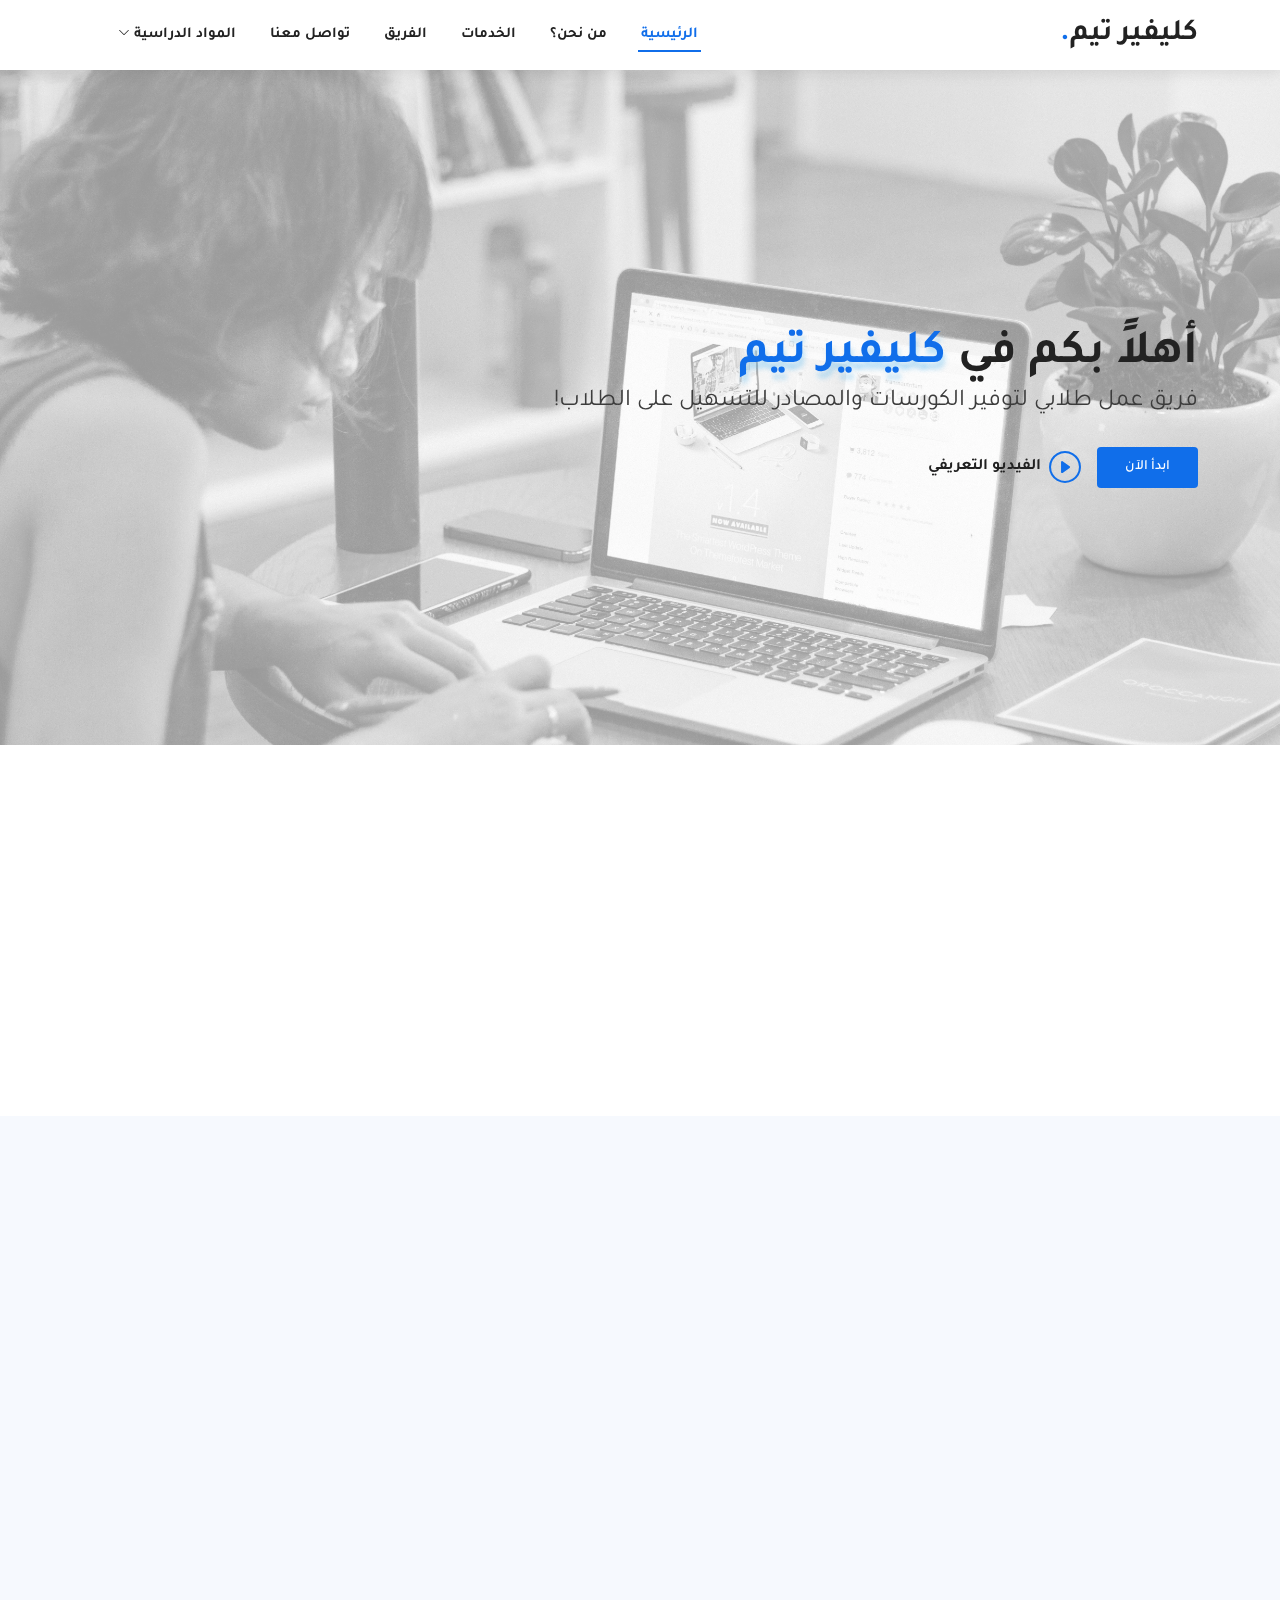
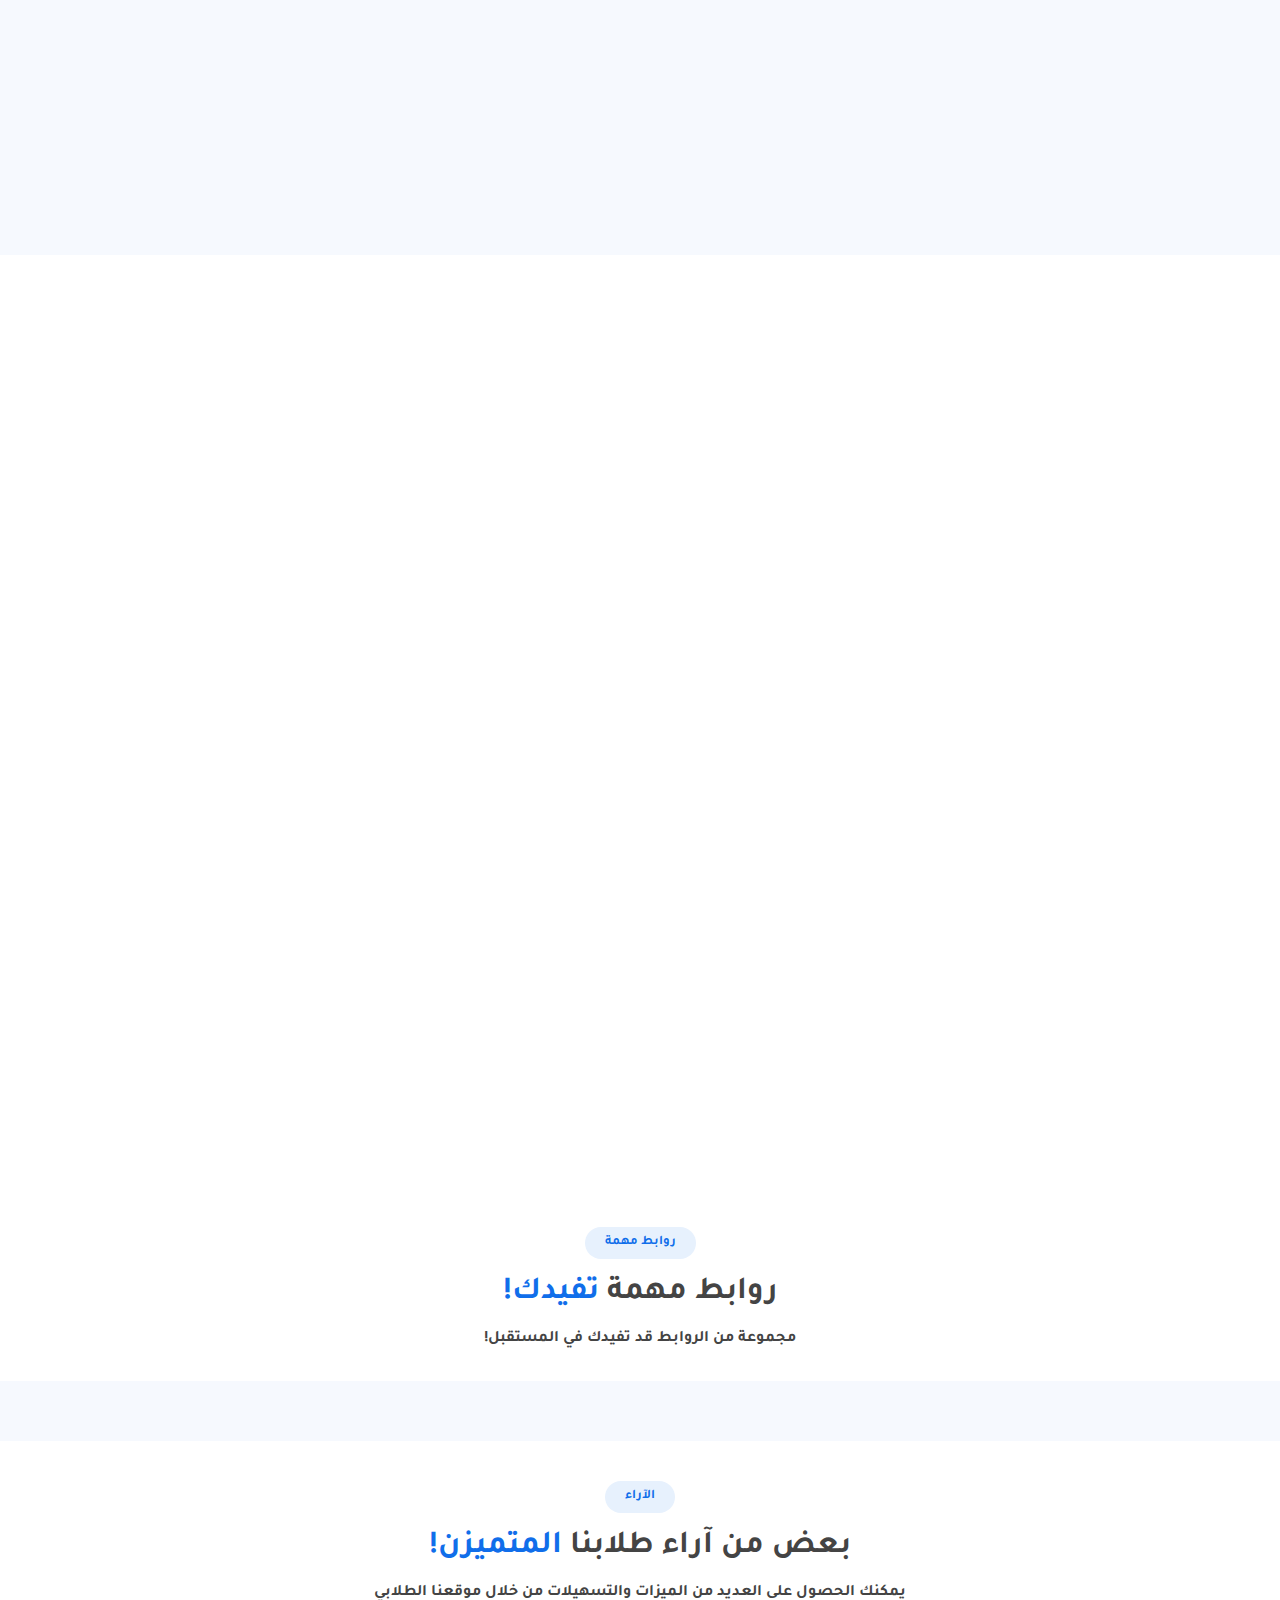
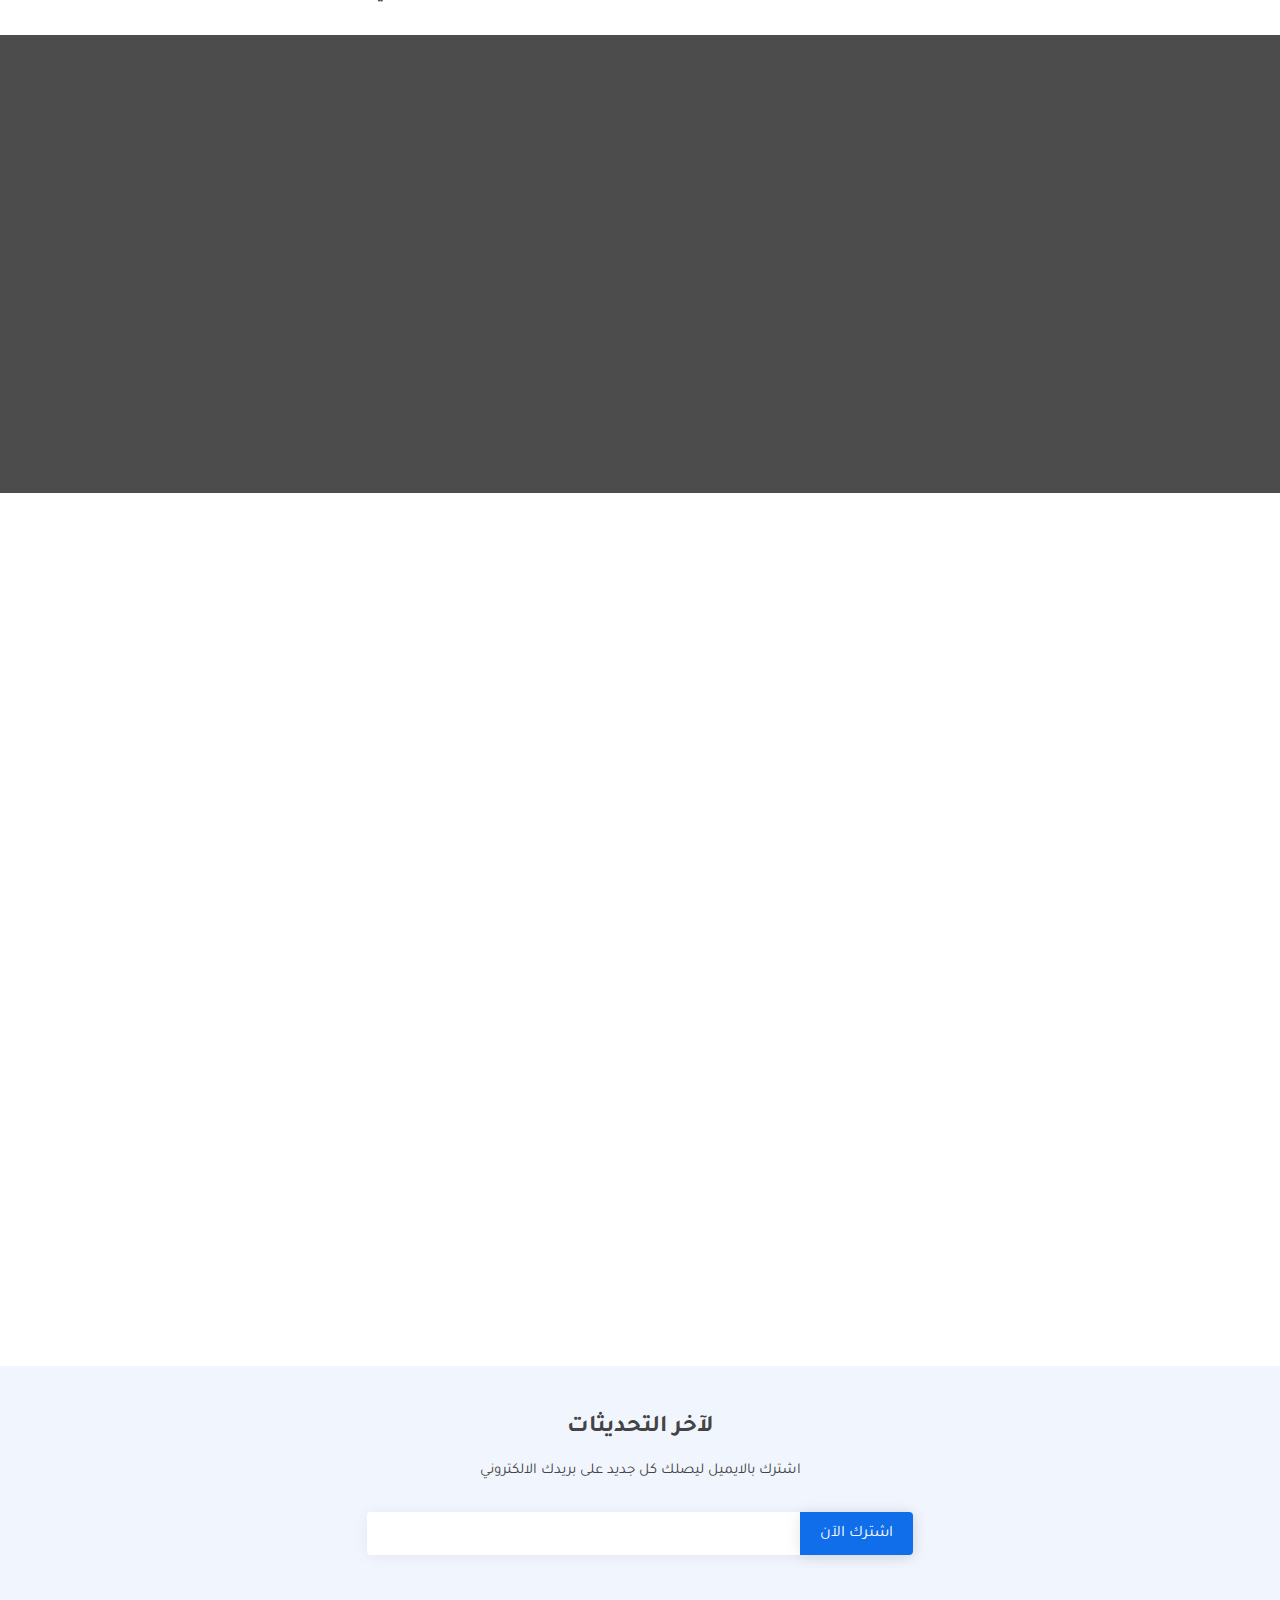
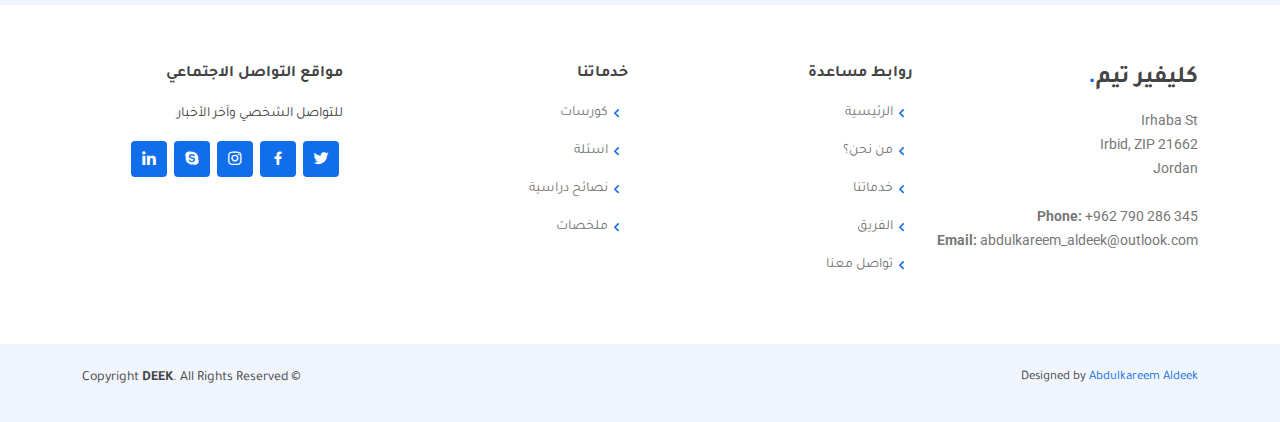
==== commit 61fc1c8d: "Update index.html" ====
--- a/index.html
+++ b/index.html
@@ -881,7 +881,7 @@
         </div>
 
         <div class="row" data-aos="fade-up" data-aos-delay="100">
-          <div class="col-lg-6">
+          <div class="col-lg-4">
             <div class="info-box mb-4">
               <i class="bx bx-map"></i>
               <h3>عنواننا</h3>
@@ -889,7 +889,7 @@
             </div>
           </div>
 
-          <div class="col-lg-3 col-md-6">
+          <div class="col-lg-4 col-md-6">
             <div class="info-box  mb-4">
               <i class="bx bx-envelope"></i>
               <h3>البريد الإلكتروني</h3>
@@ -897,7 +897,7 @@
             </div>
           </div>
 
-          <div class="col-lg-3 col-md-6">
+          <div class="col-lg-4 col-md-6">
             <div class="info-box  mb-4">
               <i class="bx bx-phone-call"></i>
               <h3>الهاتف الخلوي</h3>
@@ -913,7 +913,7 @@
             <iframe class="mb-4 mb-lg-0" src="https://www.google.com/maps/embed?pb=!1m14!1m8!1m3!1d12097.433213460943!2d-74.0062269!3d40.7101282!3m2!1i1024!2i768!4f13.1!3m3!1m2!1s0x0%3A0xb89d1fe6bc499443!2sDowntown+Conference+Center!5e0!3m2!1smk!2sbg!4v1539943755621" frameborder="0" style="border:0; width: 100%; height: 384px;" allowfullscreen></iframe>
           </div> -->
 
-          <div class="col-lg-6 justifiy-content-center align-items-center ">
+          <div class="col-lg-6 mx-auto ">
             <form action="forms/contact.php" method="post" role="form" class="php-email-form">
               <div class="row">
                 <div class="col form-group">
--- a/assets/css/style.css
+++ b/assets/css/style.css
@@ -1,15 +1,11 @@
-/**
-* Template Name: BizLand - v3.3.0
-* Template URL: https://bootstrapmade.com/bizland-bootstrap-business-template/
-* Author: BootstrapMade.com
-* License: https://bootstrapmade.com/license/
-*/
-
+
+  @import url('https://fonts.googleapis.com/css2?family=Tajawal:wght@400;500;700&display=swap');
 /*--------------------------------------------------------------
 # General
 --------------------------------------------------------------*/
 body {
-  font-family: "Open Sans", sans-serif;
+    font-family: 'Tajawal',
+    sans-serif !important;
   color: #444444;
 }
 
@@ -24,9 +20,15 @@
 }
 
 h1, h2, h3, h4, h5, h6 {
-  font-family: "Roboto", sans-serif;
-}
-
+  font-family: 'Tajawal',
+  sans-serif;
+}
+
+.shadow1 {
+   /* background: #91877b; */
+    text-shadow: 2px 7px 5px rgba(51, 168, 237, 0.3),
+    0px -4px 10px rgba(255, 255, 255, 0.3);
+}
 /*--------------------------------------------------------------
 # Preloader
 --------------------------------------------------------------*/
@@ -182,7 +184,8 @@
   line-height: 1;
   font-weight: 600;
   letter-spacing: 0.8px;
-  font-family: "Poppins", sans-serif;
+   font-family: 'Tajawal',
+   sans-serif;
 }
 
 #header .logo a {
@@ -476,7 +479,8 @@
   font-weight: 700;
   line-height: 56px;
   color:#222222;
-  font-family: "Poppins", sans-serif;
+  font-family: 'Tajawal',
+  sans-serif;
 }
 
 #hero h1 span {
@@ -491,7 +495,8 @@
 }
 
 #hero .btn-get-started {
-  font-family: "Roboto", sans-serif;
+  font-family: 'Tajawal',
+  sans-serif;
   text-transform: uppercase;
   font-weight: 500;
   font-size: 14px;
@@ -801,7 +806,8 @@
   text-transform: uppercase;
   display: block;
   font-weight: 600;
-  font-family: "Poppins", sans-serif;
+   font-family: 'Tajawal',
+   sans-serif;
   color: #222222;
 }
 
@@ -865,7 +871,8 @@
 .counts .count-box p {
   padding: 0;
   margin: 0;
-  font-family: "Roboto", sans-serif;
+  font-family: 'Tajawal',
+  sans-serif;
   font-size: 14px;
 }
 
@@ -1331,7 +1338,8 @@
   font-size: 36px;
   color: #106eea;
   font-weight: 600;
-  font-family: "Poppins", sans-serif;
+  font-family: 'Tajawal',
+  sans-serif;
   margin-bottom: 20px;
 }
 
